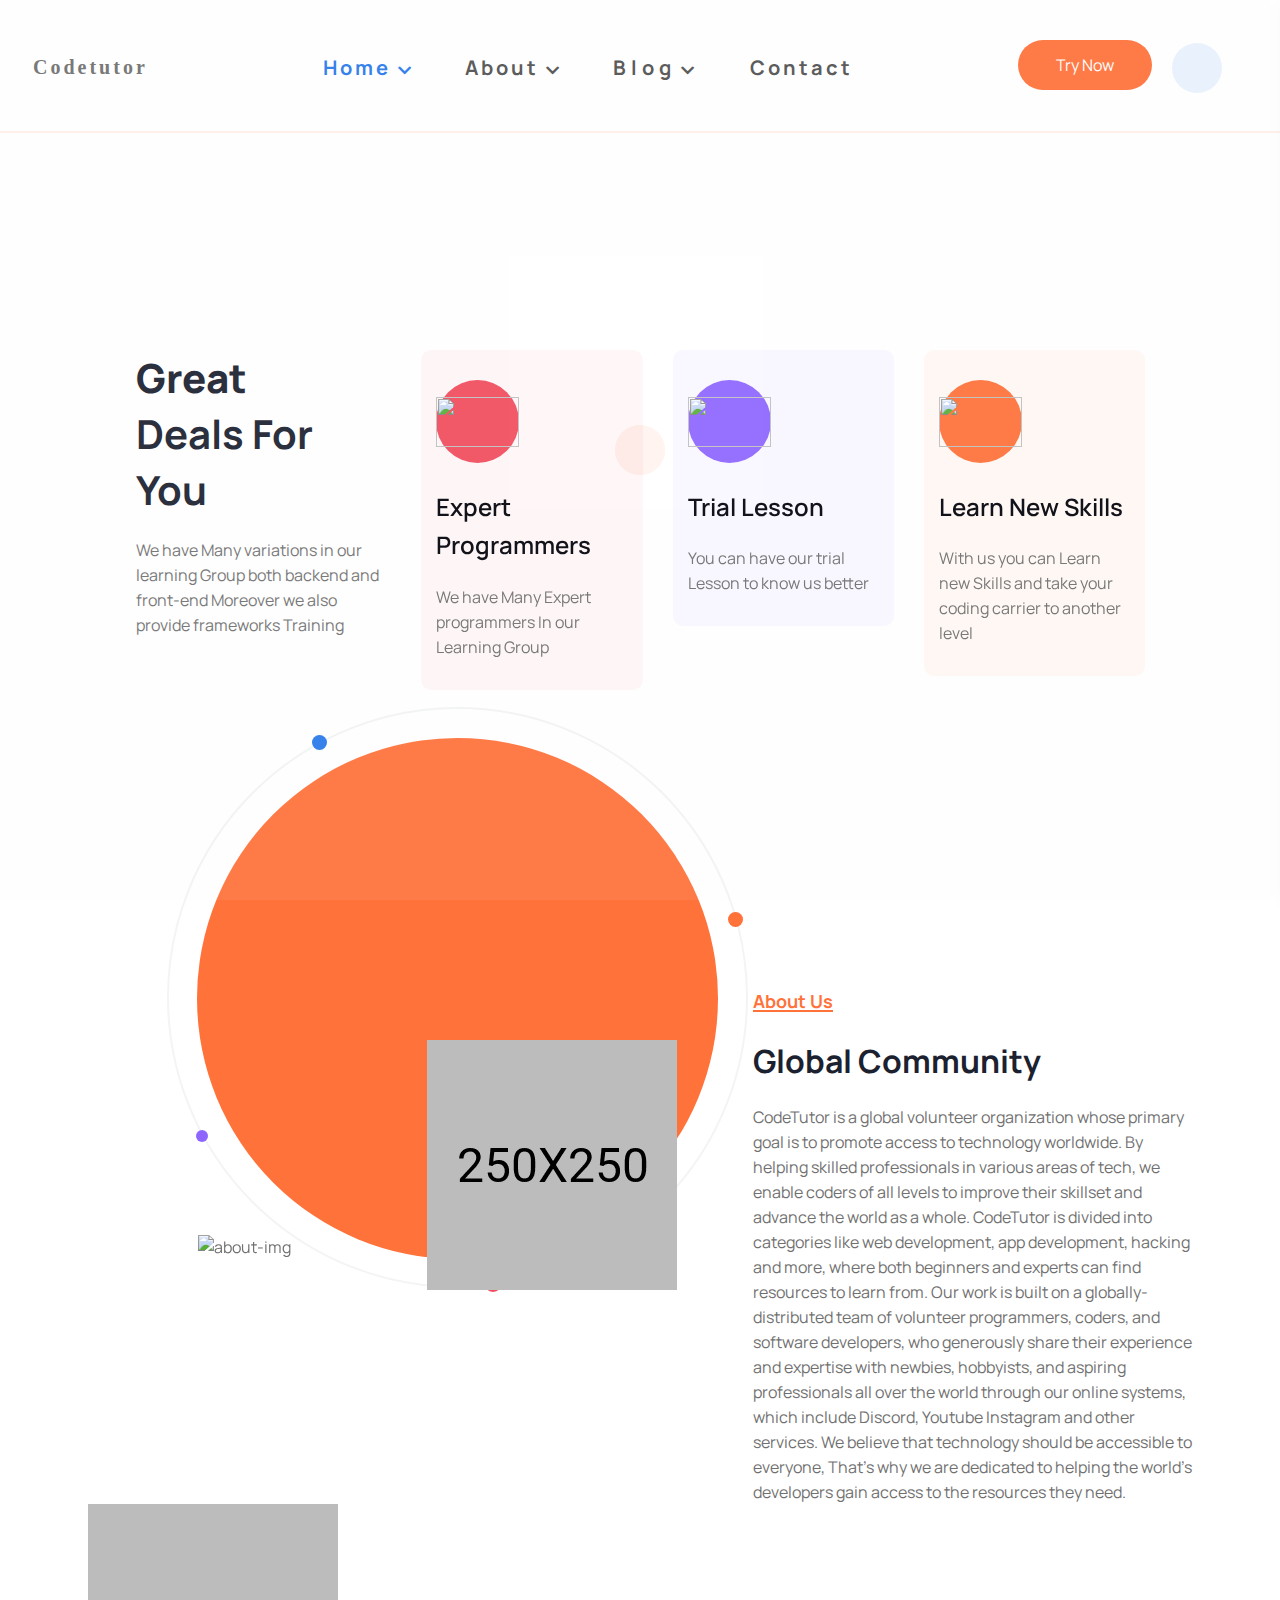
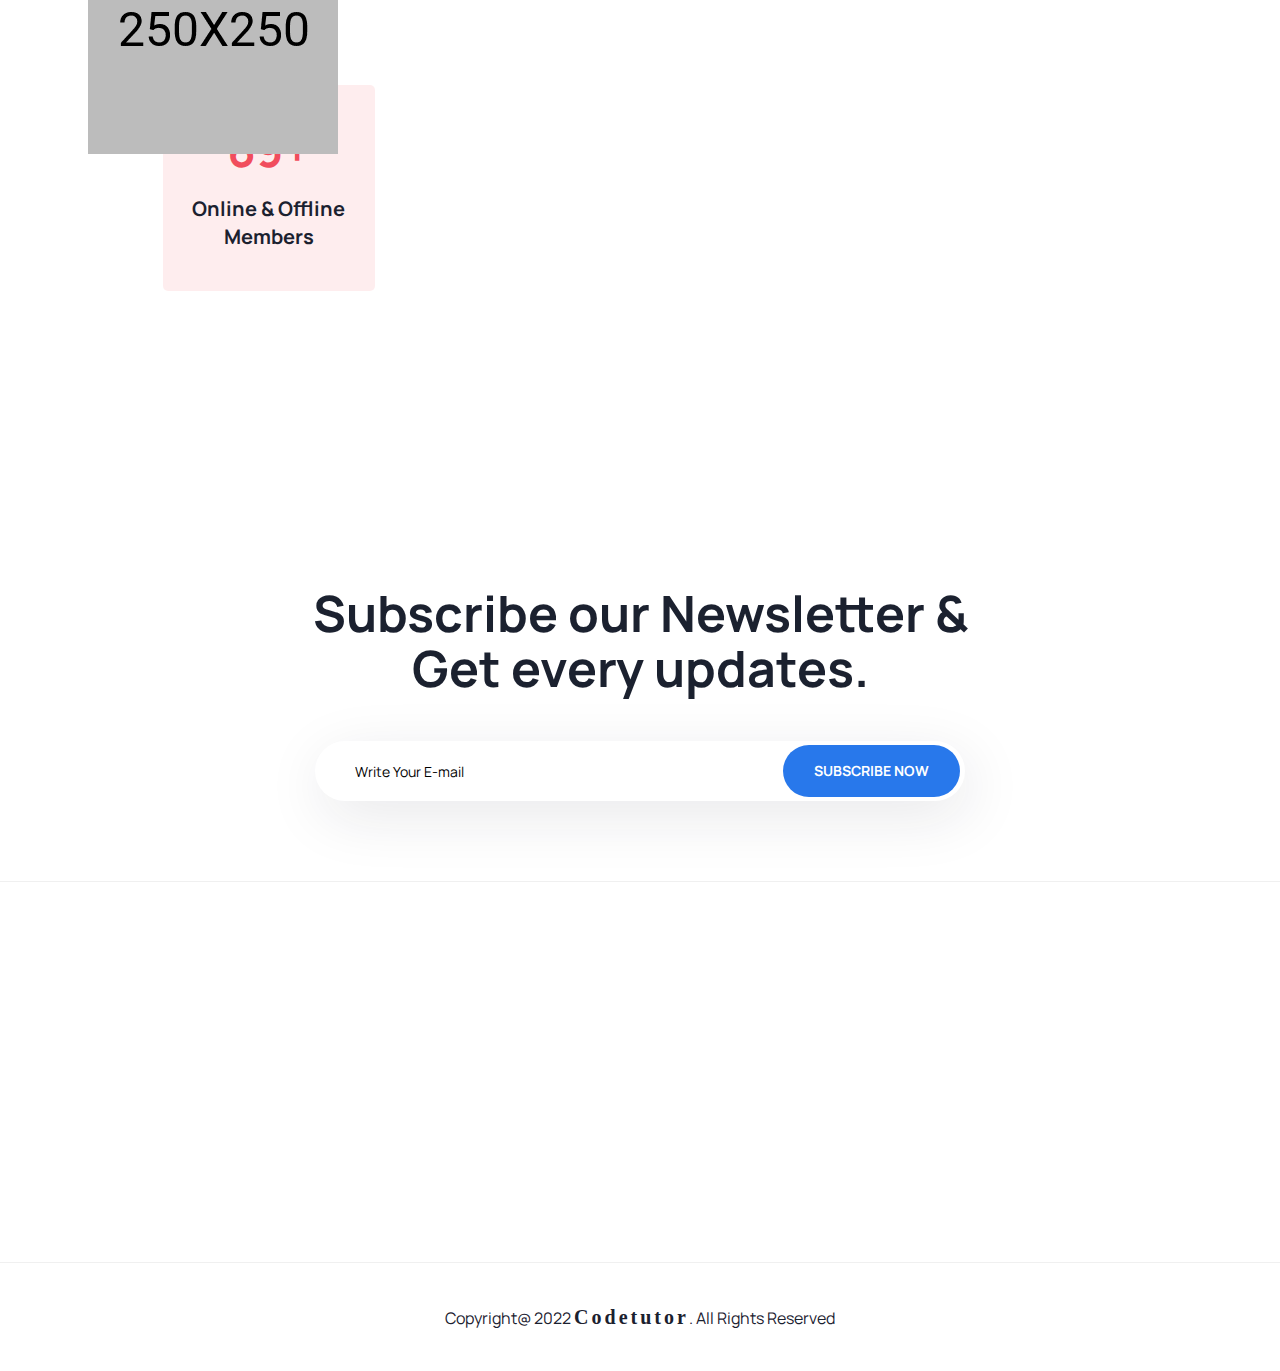
==== about.html @ 212bb5ac "Update about.html" ====
<!DOCTYPE html>
<html class="no-js" lang="en">

<head>
    <meta charset="utf-8">
    <meta http-equiv="x-ua-compatible" content="ie=edge">
    <title>Codetutorvolunteer</title>
    <meta name="keywords" content="online education, e-learning, coaching, education, teaching, learning">
    <meta name="description" content="CodeTutor is a global volunteer organization whose primary goal is to promote access to technology worldwide. 
    By helping skilled professionals in various areas of tech, we enable coders of all levels to improve their skillset and advance the world as a whole. 
    CodeTutor is divided into categories like web development, app development, hacking and more, where both beginners and experts can find resources to learn from. 
    Our work is built on a globally-distributed team of volunteer programmers, coders, and software developers, who generously share their experience and expertise with newbies, 
    hobbyists, and aspiring professionals all over the world through our online systems, which include Discord, Youtube Instagram and other services. 
    We believe that technology should be accessible to everyone, That's why we are dedicated to helping the world's developers gain access to the resources they need.">
    <meta name="viewport" content="width=device-width, initial-scale=1">

    <link rel="manifest" href="site.webmanifest">
    <link rel="shortcut icon" type="image/x-icon" href="favicon.png">
    <!-- Place favicon.ico in the root directory -->

    <!-- CSS here -->
    <link rel="stylesheet" href="css/bootstrap.min.css">
    <link rel="stylesheet" href="css/owl.carousel.min.css">
    <link rel="stylesheet" href="css/animate.css">
    <link rel="stylesheet" href="css/magnific-popup.css">
    <link rel="stylesheet" href="css/all.min.css">
    <link rel="stylesheet" href="css/flaticon.css">
    <link rel="stylesheet" href="css/font.css">
    <link rel="stylesheet" href="css/metisMenu.css">
    <link rel="stylesheet" href="css/nice-select.css">
    <link rel="stylesheet" href="css/slick.css">
    <link rel="stylesheet" href="css/spacing.css">
    <link rel="stylesheet" href="css/main.css">
</head>

<body>
    <!--[if lte IE 9]>
            <p class="browserupgrade">You are using an <strong>outdated</strong> browser. Please <a href="https://browsehappy.com/">upgrade your browser</a> to improve your experience and security.</p>
        <![endif]-->

    <!-- Add your site or application content here -->
    <!-- preloader -->
    <div id="preloader">
        <div class="preloader">
            <span></span>
            <span></span>
        </div>
    </div>
    <!-- preloader end  -->
    <header>  
        <div id="theme-menu-one" class="main-header-area pl-100 pr-100 pt-20 pb-15">
            <div class="container-fluid">
                <div class="row align-items-center">
                    <div class="col-xl-2 col-lg-2 col-5">
                        <div class="logo"><a style="font-size:20px ;font-weight:bold;font-family:Georgia, 'Times New Roman', Times, serif;text-decoration:none;width:70px;letter-spacing:3px" href="index.html">Codetutor</a></div>
                    </div>
                    <div class="col-xl-7 col-lg-8 d-none d-lg-block">
                        <nav class="main-menu navbar navbar-expand-lg justify-content-center">
                            <div class="nav-container">
                                <div class="collapse navbar-collapse" id="navbarSupportedContent">
                                    <ul class="navbar-nav">
                                      <li class="nav-item active">

                                            <a style="font-size: 20px;font-weight:bold;letter-spacing:3px;" class="nav-link" href="index.html" id="navbarDropdown5" role="button"  aria-expanded="false">Home</a></li>

                                           

                                        </li>

                                        <li class="nav-item">

                                            <a style="font-size: 20px;font-weight:bold;letter-spacing:3px;" class="nav-link" href="about.html" id="navbarDropdown5" role="button"  aria-expanded="false">About</a></li>

                                           

                                        </li>

                                            

                                        </li>

                                        <li class="nav-item dropdown">

                                            <a style="font-size: 20px;font-weight:bold;letter-spacing:5px;" class="nav-link dropdown-toggle" href="#" id="navbarDropdown4" role="button" data-bs-toggle="dropdown" aria-expanded="false">

                                                Blog

                                            </a>

                                            <ul class="dropdown-menu" aria-labelledby="navbarDropdown4">

                                                <li><a class="dropdown-item" href="blog.html">Blog Grid</a></li>

                                                <li><a class="dropdown-item" href="blog-details.html">Blog Details</a></li>

                                            </ul>

                                        </li>

                                        <li class="nav-item">

                                            <a style="font-size: 20px;font-weight:bold;letter-spacing:3px;" class="nav-link" href="contact.html" id="navbarDropdown5" role="button"  aria-expanded="false">Contact</a></li>

                                    </ul>

                                </div>

                            </div>

                        </nav>

                    </div>

                    <div class="col-xl-3 col-lg-2 col-7">

                        <div class="right-nav d-flex align-items-center justify-content-end">

                            <div class="right-btn mr-25 mr-xs-15">

                                <ul class="d-flex align-items-center">

                                    <li><a href="contact.html" class="theme_btn free_btn">Try Now</a></li>

                                    <li><a class="sign-in ml-20" href="login.html"><img src="icon/user.svg" alt=""></a></li>

                                </ul>

                            </div>

                            <div class="hamburger-menu d-md-inline-block d-lg-none text-right">

                                <a href="javascript:void(0);">

                                    <i class="far fa-bars"></i>

                                </a>

                            </div>

                        </div>

                    </div>

                </div>

            </div>

        </div> <!-- /.theme-main-menu -->
    </header>

    <!-- slide-bar start -->
    <aside class="slide-bar">
        <div class="close-mobile-menu">
            <a href="javascript:void(0);"><i class="fas fa-times"></i></a>
        </div>

        <!-- offset-sidebar start -->
        <div class="offset-sidebar">
            <div class="offset-widget offset-logo mb-30">
                <a style="font-size:20px ;font-weight:bold;font-family:Georgia, 'Times New Roman', Times, serif;text-decoration:none;width:70px;letter-spacing:3px" href="index.html">
                   Codetutor
                </a>
            </div>
            <div class="offset-widget mb-40">
                <div class="info-widget">
                    <h4 class="offset-title mb-20">About Us</h4>
                    <p class="mb-30">
                        
                    </p>
                    <a class="theme_btn theme_btn_bg" href="contact.html">Contact Us</a>
                </div>
            </div>
            <div class="offset-widget mb-30 pr-10">
                <div class="info-widget info-widget2">
                    <h4 class="offset-title mb-20">Contact Info</h4>
                    <p> <i class="fal fa-address-book"></i> 23/A, Miranda City Likaoli Prikano, Dope</p>
                    <p> <i class="fal fa-phone"></i> +0989 7876 9865 9 </p>
                    <p> <i class="fal fa-envelope-open"></i> info@example.com </p>
                </div>
            </div>
        </div>
        <!-- offset-sidebar end -->

        <!-- side-mobile-menu start -->
         <nav class="side-mobile-menu">
            <ul id="mobile-menu-active">
                <li class="has-dropdown">
                    <a href="index.html">Home</a>
                   
                </li>
                <li><a href="about.html">About</a></li>
                 
                        <li><a href="login.html">login</a></li>
                    </ul>
                </li>
                <li class="has-dropdown"><a href="#">Blogs</a>
                    <ul class="sub-menu">
                        <li><a href="blog.html">Blog Grid</a></li>
                        
                    </ul>
                </li>
                <li><a href="contact.html">Contacts Us</a></li>
            </ul>
        </nav>
        <!-- side-mobile-menu end -->
    </aside>
    <div class="body-overlay"></div>
    <!-- slide-bar end -->
    

    <main>
     <!--page-title-area start-->
      <section class="page-title-area d-flex align-items-end" style="background-image: url(assets/img/page-title-bg/01.jpg);">
        
      </section>
      <!--page-title-area end-->
         <!--great-deal-area start-->
         <section class="great-deal-area pt-150 pb-90 pt-md-100 pb-md-40 pt-xs-100 pb-xs-40">
            <div class="container">
                <div class="row justify-content-lg-center justify-content-start">
                    <div class="col-xl-3 col-lg-8">
                        <div class="deal-box mb-30 text-center text-xl-start">
                            <h2 class="mb-20"><b>Great</b> Deals For You</h2>
                            <p>We have Many variations in our learning Group both backend and front-end Moreover we also provide frameworks Training</p>
                        </div>
                    </div>
                    <div class="col-xl-8">
                        <div class="deal-active owl-carousel mb-30">
                          
                             <div class="single-item">
                                 <div class="single-box s-box2 mb-30">
                                     <div class="single-box__icon mb-25">
                                         <img src="icon/manager.svg" alt="">
                                     </div>
                                     <h4 class="sub-title mb-20">Expert Programmers</h4>
                                     <p>We have Many Expert programmers In our Learning Group</p>
                                 </div>
                             </div>
                             <div class="single-item">
                                 <div class="single-box s-box3 mb-30">
                                     <div class="single-box__icon mb-25">
                                         <img src="icon/notepad.svg" alt="">
                                     </div>
                                     <h4 class="sub-title mb-20"> Trial Lesson</h4>
                                     <p>You can have our trial Lesson to know us better</p>
                                 </div>
                             </div>
                             <div class="single-item">
                                 <div class="single-box mb-30">
                                     <div class="single-box__icon mb-25">
                                         <img src="icon/puzzle.svg" alt="">
                                     </div>
                                     <h4 class="sub-title mb-20">Learn New Skills</h4>
                                     <p>With us you can Learn new Skills and take your coding carrier to another level</p>
                                 </div>
                             </div>
                            
                        </div>
                    </div>
                </div>
            </div>
        </section>
 
 <!-- ................................................................................. -->
 
        <!--great-deal-area end-->
      <!--about-us-area start-->
      <section class="about-us-area pt-150 pb-120 pt-md-100 pb-md-70 pt-xs-100 pb-xs-70">
          <div class="container">
              <div class="row align-items-center mb-120">
                 <div class="col-lg-7">
                     <div class="about__img__box mb-60">
                        <img class="about-main-thumb pl-110" src="slider/01.png" alt="about-img">
                        <img class="about-img about_01" src="about/01.png" alt="about-img">
                        <img class="about-img about_02" src="about/02.png" alt="about-img">
                        <img class="about-img about_03" src="slider/earth-bg.svg" alt="about-img">
                    </div>
                 </div>
                 <div class="col-lg-5">
                     <div class="about-wrapper">
                         <div class="section-title section-title-4 mb-60">
                            <h5 class="bottom-line mb-25">About Us</h5>
                            <h2 class="mb-20">Global Community</h2>
                            <p class="mb-20">CodeTutor is a global volunteer organization whose primary goal is to promote access to technology worldwide. By helping skilled professionals in various areas of tech, we enable coders of all levels to improve their skillset and advance the world as a whole. CodeTutor is divided into categories like web development, app development, hacking and more, where both beginners and experts can find resources to learn from. Our work is built on a globally-distributed team of volunteer programmers, coders, and software developers, who generously share their experience and expertise with newbies, hobbyists, and aspiring professionals all over the world through our online systems, which include Discord, Youtube Instagram and other services. We believe that technology should be accessible to everyone, That's why we are dedicated to helping the world's developers gain access to the resources they need.</p>
                            <p></p>
                        </div>
                     </div>
                 </div>
              </div>
              <div class="row pl-75 pr-75 pr-lg-0 pr-md-0 pr-xs-0 pl-lg-0 pl-md-0 pl-xs-0">
                   <!-- <div class="col-lg-3 col-md-6 col-sm-6">
                       <div class="counters text-center mb-30">
                           <h2><span class="counter">100</span>+</h2>
                           <h5>Specialist Good Teachers</h5>
                       </div>
                   </div> -->
                   <!-- <div class="col-lg-3 col-md-6 col-sm-6">
                       <div class="counters count-1 text-center mb-30">
                           <h2><span class="counter">1000</span>+</h2>
                           <h5>Online Learning Courses</h5>
                       </div>
                   </div> -->
                   <div class="col-lg-3 col-md-6 col-sm-6">
                       <div class="counters count-2 text-center mb-30">
                           <h2><span class="counter">69</span>+</h2>
                           <h5>Online & Offline Members</h5>
                       </div>
                   </div>
                   <!-- <div class="col-lg-3 col-md-6 col-sm-6">
                       <div class="counters count-3 text-center mb-30">
                           <h2><span class="counter">365</span>+</h2>
                           <h5>Special Awards Winning</h5>
                       </div> -->
                   </div>
               </div>
          </div>
      </section>
      <!--about-us-area end-->
      <!--about-section-wrapper start-->
     
       <!--about-section-wrapper start-->
        <!-- subscribe-area start -->
        <section class="subscribe-area border-bot pt-145 pb-50 pt-md-90 pt-xs-90">
            <div class="container">
                <div class="row justify-content-center">
                    <div class="col-xl-8">
                        <div class="subscribe-wrapper text-center mb-30">
                            <h2>Subscribe our Newsletter & Get every updates.</h2>
                           <div class="subscribe-form-box pos-rel">
                                <form class="subscribe-form">
                                    <input type="text" placeholder="Write Your E-mail">
                                </form>
                                <button class="sub_btn">Subscribe Now</button>
                           </div>
                        </div>
                    </div>
                </div>
            </div>
        </section>
        <!-- subscribe-area end -->
    </main>
        <!--footer-area start-->
        <footer class="footer-area pt-70 pb-40">
            <div class="container">
                <div class="row mb-15">
                    <div class="col-xl-3 col-lg-4 col-md-6  wow fadeInUp2 animated" data-wow-delay='.1s'>
                        <div class="footer__widget mb-30">
                            <div class="footer-log mb-20">
                                <a style="font-size:20px ;font-weight:bold;font-family:Georgia, 'Times New Roman', Times, serif;text-decoration:none;width:70px;letter-spacing:3px" href="index.html">Codetutor</a>
                            </div>
                            <p>CodeTutor is a global volunteer organization whose primary goal is to promote access to technology worldwide. By helping skilled professionals in various areas of tech.</p>
                            <div class="social-media footer__social mt-30">
                                <a href="https://www.facebook.com/Codetutorvolunteers-106911818806442"><i class="fab fa-facebook-f"></i></a>
                                <a href="#"><i class="fab fa-twitter"></i></a>
                                <a href="#"><i class="fab fa-linkedin-in"></i></a>
                                <a href="#"><i class="fab fa-google-plus-g"></i></a>
                            </div>
                        </div>
                    </div>
                    <div class="col-xl-3 col-lg-4 col-md-6 wow fadeInUp2 animated" data-wow-delay='.3s'>
                        <div class="footer__widget mb-30 pl-40 pl-md-0 pl-xs-0">
                            <h6 class="widget-title mb-35">Contact us</h6>
                            <ul class="fot-list">
                                <li><a href="#">codetutorvolunteer@gmail.com</a></li>
                                <li><a href="#">+966569236891</a></li>
                                <!-- <li><a href="#">Terms & Conditions</a></li>
                                <li><a href="#">Privacy Policy</a></li> -->
                                <li><a href="contact.html">Contacts</a></li>
                                <!-- <li><a href="#">Our Careers</a></li> -->
                            </ul>
                        </div>
                    </div>
                    <div class="col-xl-3 col-lg-4 col-md-6  wow fadeInUp2 animated" data-wow-delay='.5s'>
                        <div class="footer__widget mb-25 pl-90 pl-md-0 pl-xs-0">
                            <h6 class="widget-title mb-35">Quick Links</h6>
                            <ul class="fot-list">
                                <li><a href="https://www.facebook.com/Codetutorvolunteers-106911818806442">FaceBook Page</a></li>
                                <li><a href="https://www.instagram.com/codetutorvolunteers/">Instagram Page</a></li>
                                <li><a href="https://discord.gg/SfuJ5DU8">Discord</a></li>
                                <!-- <li><a href="#">Linkdin Page</a></li> -->
                            </ul>
                        </div>
                    </div>
                    <div class="col-xl-3 col-lg-6 col-md-6  wow fadeInUp2 animated" data-wow-delay='.7s'>
                        <div class="footer__widget mb-30 pl-150 pl-lg-0 pl-md-0 pl-xs-0">
                            <h6 class="widget-title mb-35">Features</h6>
                            <ul class="fot-list mb-30">
                                <li><a href="index.html">Home page</a> </li>
                                <li><a href="about.html">About us</a></li>
                                <li><a href="blog.html">Latest Blog</a></li>
                                <li><a href="contact.html">Contact</a></li>
                            </ul>
                        </div>
                    </div>
                </div>
            </div>
            <div class="copy-right-area border-bot pt-40">
                <div class="container">
                    <div class="row align-items-center">
                        <div class="col-lg-12">
                            <div class="copyright text-center">
                                <h5>Copyright@ 2022 <a style="font-size:20px ;font-weight:bold;font-family:Georgia, 'Times New Roman', Times, serif;text-decoration:none;width:70px;letter-spacing:3px" href="index.html">Codetutor</a>. All Rights Reserved</h5>
                            </div>
                        </div>
                    </div>
                </div>
            </div>
        </footer>
        <!--footer-area end-->
    

    <!-- JS here -->

    <script src="js/vendor/modernizr-3.5.0.min.js"></script>
    <script src="js/vendor/jquery-2.2.4.min.js"></script>
    <script src="js/popper.min.js"></script>
    <script src="js/bootstrap.min.js"></script>
    <script src="js/owl.carousel.min.js"></script>
    <script src="js/isotope.pkgd.min.js"></script>
    <script src="js/slick.min.js"></script>
    <script src="js/metisMenu.min.js"></script>
    <script src="js/jquery.nice-select.js"></script>
    <script src="js/ajax-form.js"></script>
    <script src="js/wow.min.js"></script>
    <script src="js/jquery.counterup.min.js"></script>
    <script src="js/waypoints.min.js"></script>
    <script src="js/jquery.scrollUp.min.js"></script>
    <script src="js/imagesloaded.pkgd.min.js"></script>
    <script src="js/jquery.magnific-popup.min.js"></script>
    <script src="js/jquery.easypiechart.js"></script>
    <script src="js/plugins.js"></script>
    <script src="js/main.js"></script>
</body>

</html>
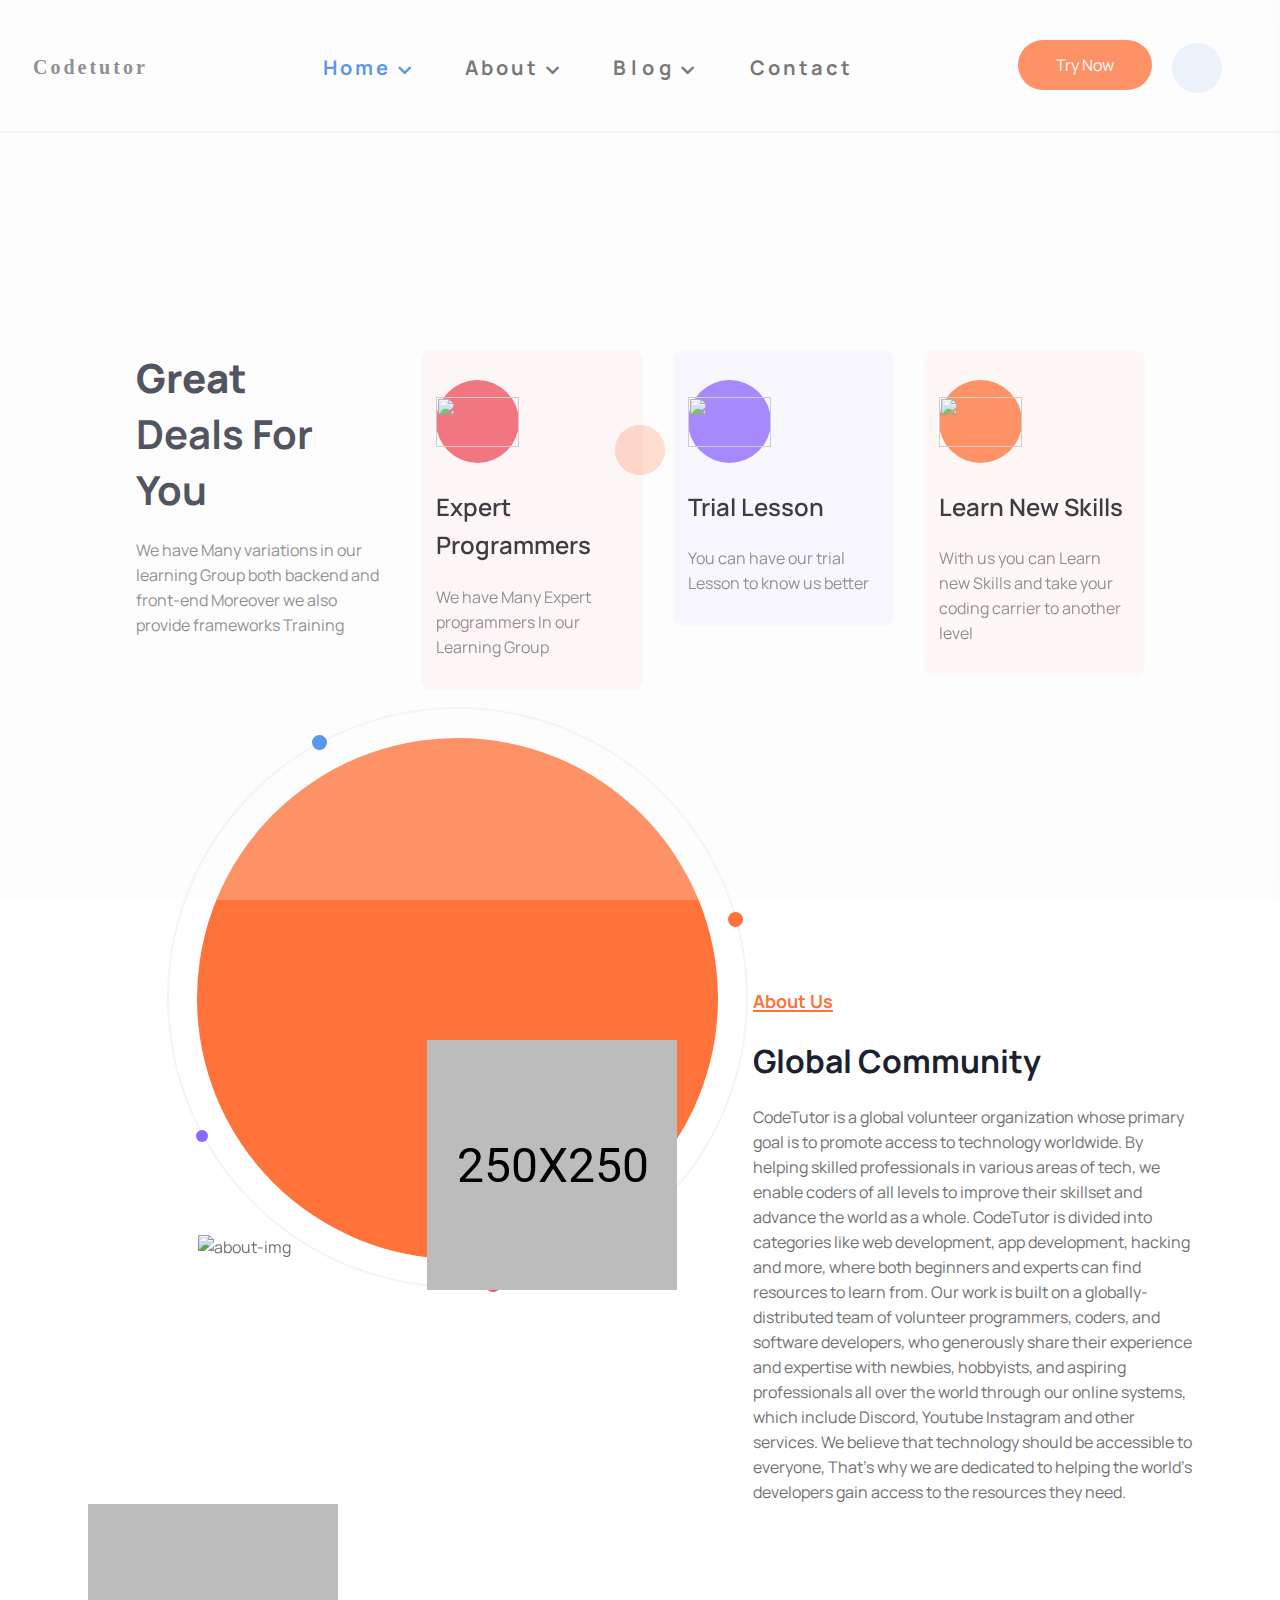
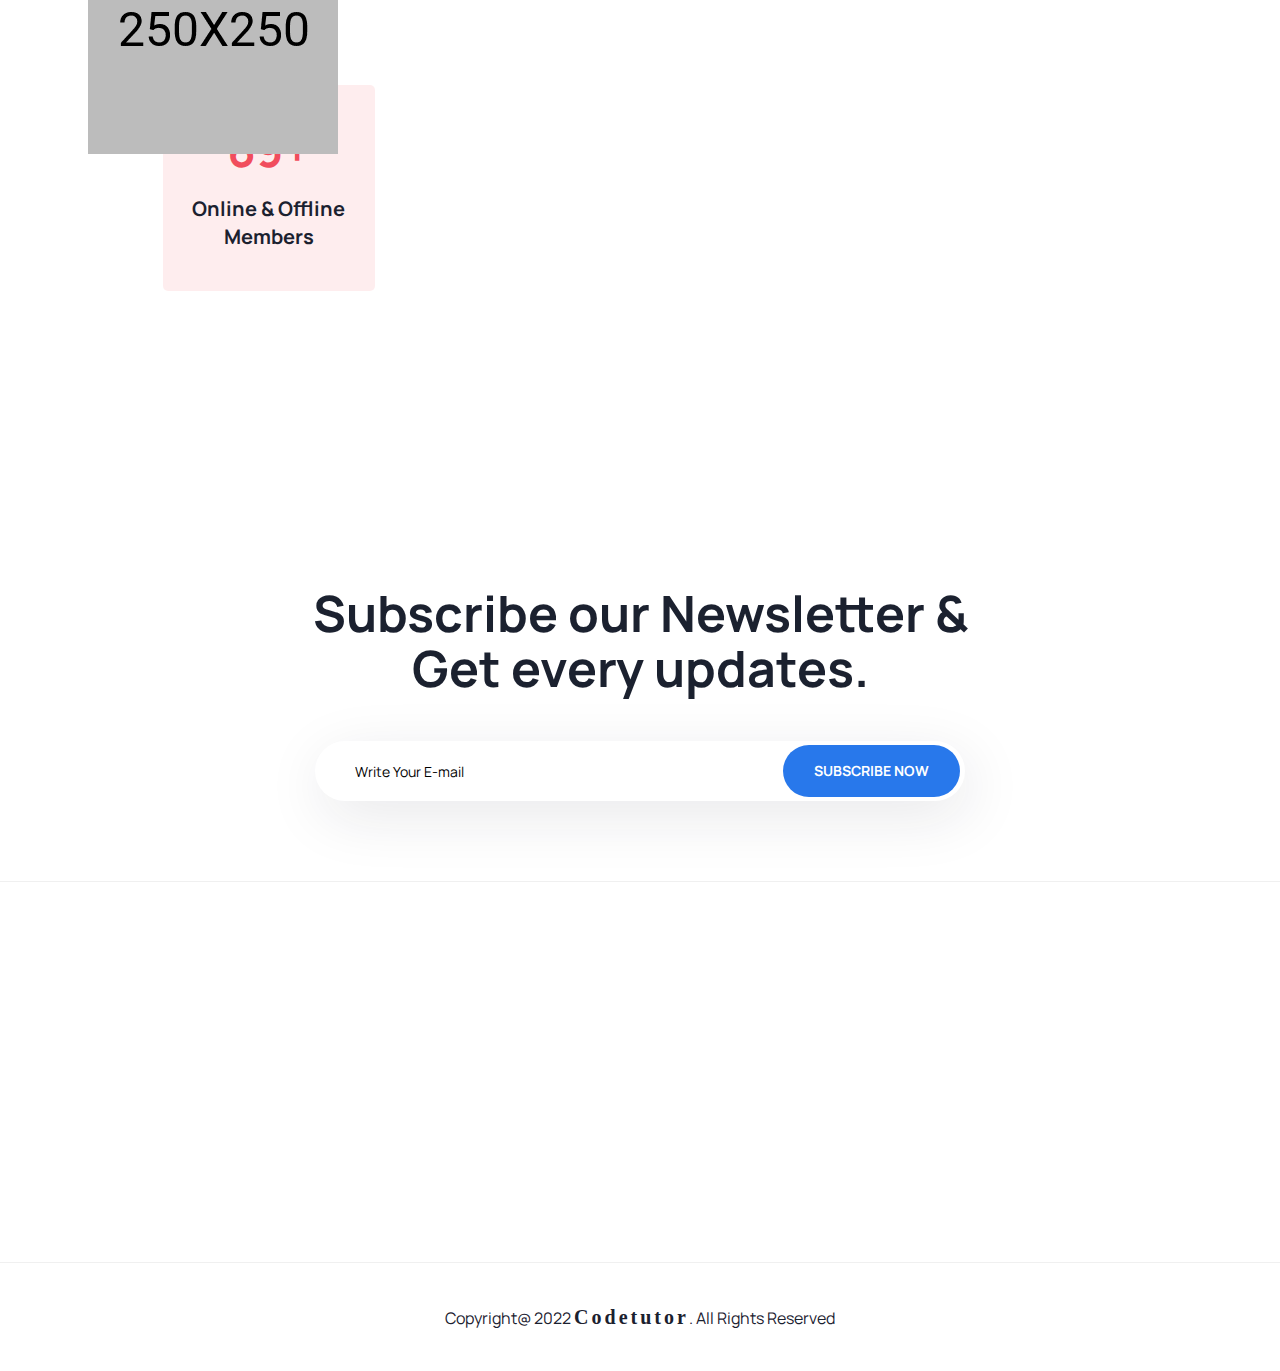
==== commit e9c36340: "Update about.html" ====
--- a/about.html
+++ b/about.html
@@ -148,65 +148,141 @@
         </div> <!-- /.theme-main-menu -->
     </header>
 
+    
+
     <!-- slide-bar start -->
+
     <aside class="slide-bar">
+
         <div class="close-mobile-menu">
+
             <a href="javascript:void(0);"><i class="fas fa-times"></i></a>
+
         </div>
 
         <!-- offset-sidebar start -->
+
         <div class="offset-sidebar">
+
             <div class="offset-widget offset-logo mb-30">
-                <a style="font-size:20px ;font-weight:bold;font-family:Georgia, 'Times New Roman', Times, serif;text-decoration:none;width:70px;letter-spacing:3px" href="index.html">
-                   Codetutor
-                </a>
-            </div>
+
+                <a style="font-size:20px ;font-weight:bold;font-family:Georgia, 'Times New Roman', Times, serif;text-decoration:none;width:70px;letter-spacing:3px" href="index.html">Codetutor</a>
+
+            </div>
+
             <div class="offset-widget mb-40">
+
                 <div class="info-widget">
+
                     <h4 class="offset-title mb-20">About Us</h4>
+
                     <p class="mb-30">
-                        
+
+                       
+
                     </p>
+
                     <a class="theme_btn theme_btn_bg" href="contact.html">Contact Us</a>
-                </div>
-            </div>
+
+                </div>
+
+            </div>
+
             <div class="offset-widget mb-30 pr-10">
+
                 <div class="info-widget info-widget2">
+
                     <h4 class="offset-title mb-20">Contact Info</h4>
+
                     <p> <i class="fal fa-address-book"></i> 23/A, Miranda City Likaoli Prikano, Dope</p>
-                    <p> <i class="fal fa-phone"></i> +0989 7876 9865 9 </p>
-                    <p> <i class="fal fa-envelope-open"></i> info@example.com </p>
-                </div>
-            </div>
+
+                    <p> <i class="fal fa-phone"></i> +966569236891 </p>
+
+                    <p> <i class="fal fa-envelope-open"></i> codetutorvolunteer@gmail.com </p>
+
+                </div>
+
+            </div>
+
         </div>
+
         <!-- offset-sidebar end -->
 
         <!-- side-mobile-menu start -->
-         <nav class="side-mobile-menu">
+
+        <nav class="side-mobile-menu">
+
             <ul id="mobile-menu-active">
+
                 <li class="has-dropdown">
-                    <a href="index.html">Home</a>
-                   
+
+                    <a style="font-family:Georgia, 'Times New Roman', Times, serif;font-size:20px;font-weight:bold" href="index.html">Home</a>
+
+                    <ul class="sub-menu">
+
+                        <!-- <li><a href="index.html">Home Style 1</a></li>
+
+                        <li><a href="index-2.html">Home Style 2</a></li>
+
+                        <li><a href="index-3.html">Home Style 3</a></li>
+
+                    </ul>
+
+                </li> -->
+
+                <li><a style="font-size:20px;font-weight:bold;font-family:Georgia, 'Times New Roman', Times, serif;letter-spacing:3px" href="about.html">About</a></li>
+
+                <li class="has-dropdown">
+
+                    <a href="#">Pages</a>
+
+                    <!-- <ul class="sub-menu">
+
+                        <li><a href="courses.html">Course One</a></li>
+
+                        <li><a href="courses-2.html">Course Two</a></li>
+
+                        <li><a href="course-details.html">Courses Details</a></li>
+
+                        <li><a href="price.html">Price</a></li>
+
+                        <li><a href="instructor.html">Instructor</a></li>
+
+                        <li><a href="instructor-profile.html">Instructor Profile</a></li>
+
+                        <li><a href="faq.html">FAQ</a></li>
+
+                        <li><a href="login.html">login</a></li>
+
+                    </ul> -->
+
                 </li>
-                <li><a href="about.html">About</a></li>
-                 
-                        <li><a href="login.html">login</a></li>
+
+                <li class="has-dropdown"><a href="#">Blogs</a>
+
+                    <ul class="sub-menu">
+
+                        <li><a href="blog.html">Blog Grid</a></li>
+
+                        <li><a href="blog-details.html">Blog Details</a></li>
+
                     </ul>
+
                 </li>
-                <li class="has-dropdown"><a href="#">Blogs</a>
-                    <ul class="sub-menu">
-                        <li><a href="blog.html">Blog Grid</a></li>
-                        
-                    </ul>
-                </li>
+
                 <li><a href="contact.html">Contacts Us</a></li>
+
             </ul>
+
         </nav>
+
         <!-- side-mobile-menu end -->
+
     </aside>
+
     <div class="body-overlay"></div>
+
     <!-- slide-bar end -->
-    
 
     <main>
      <!--page-title-area start-->
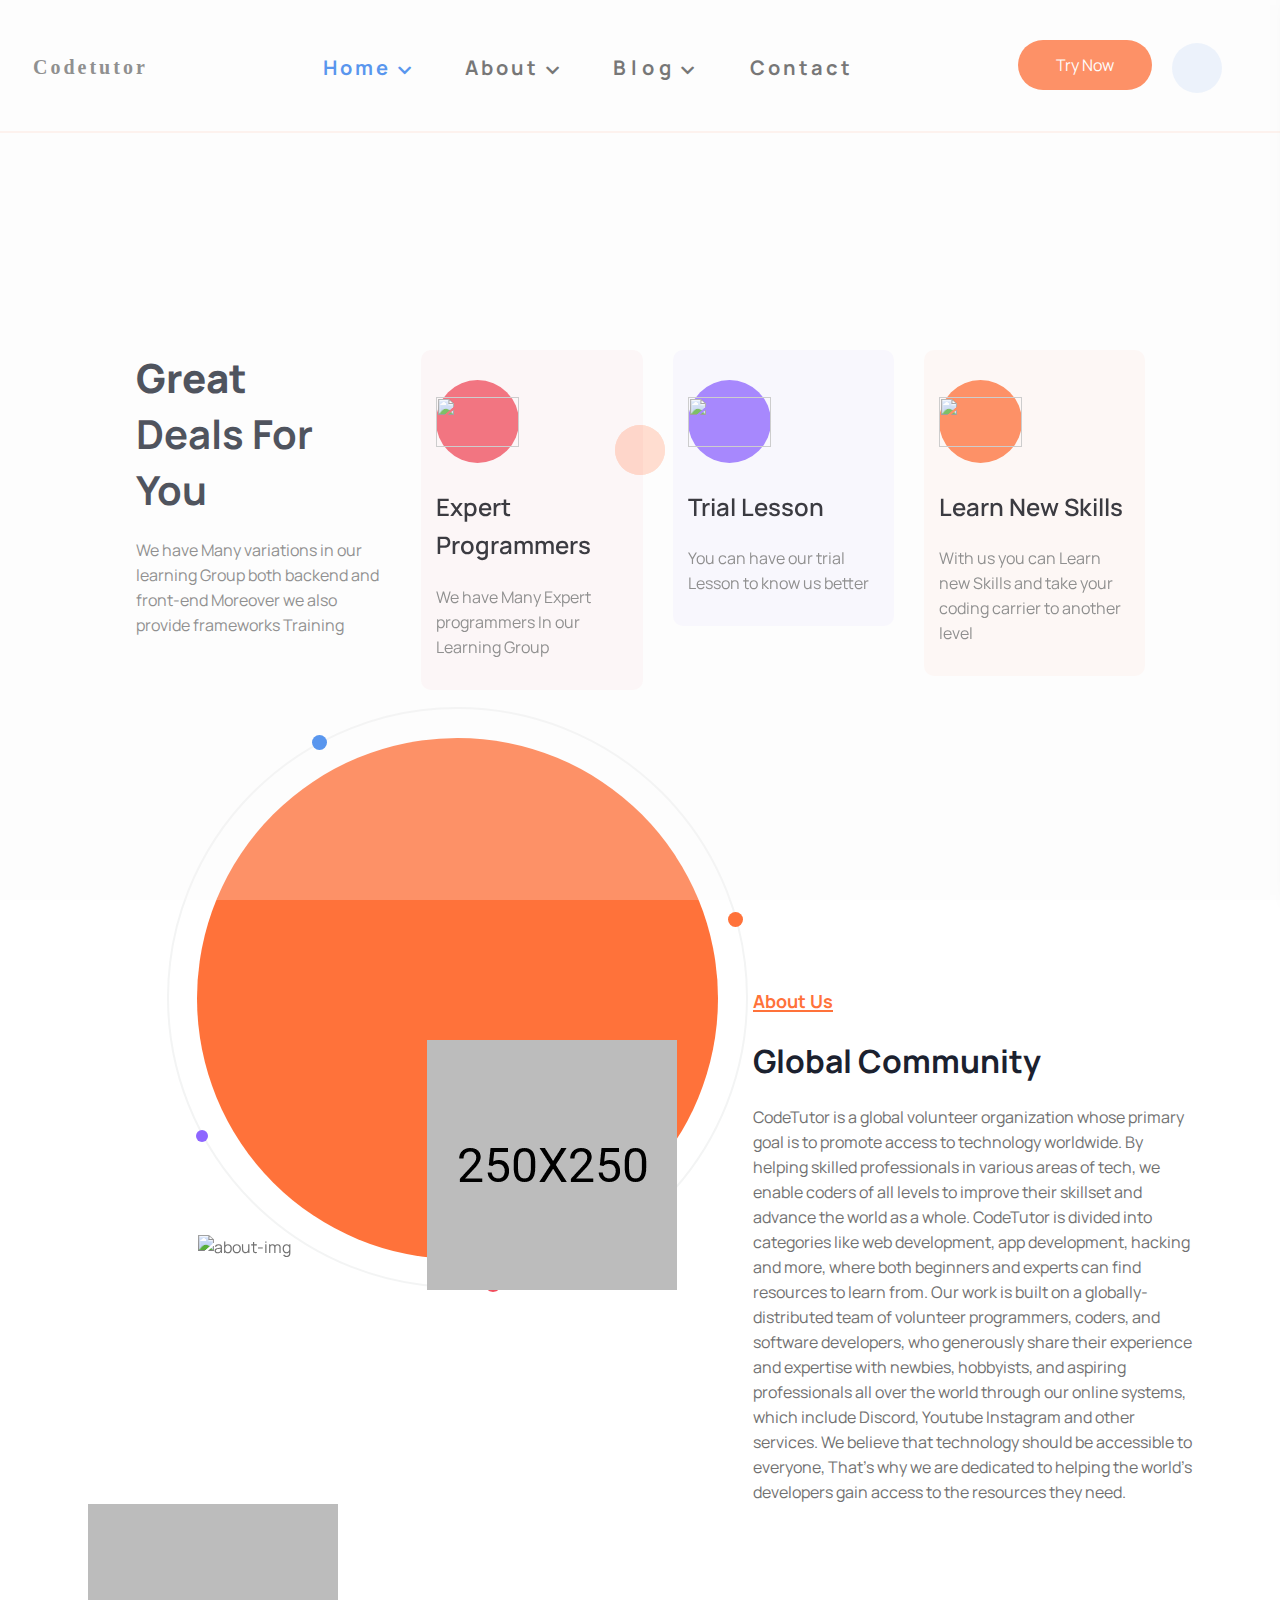
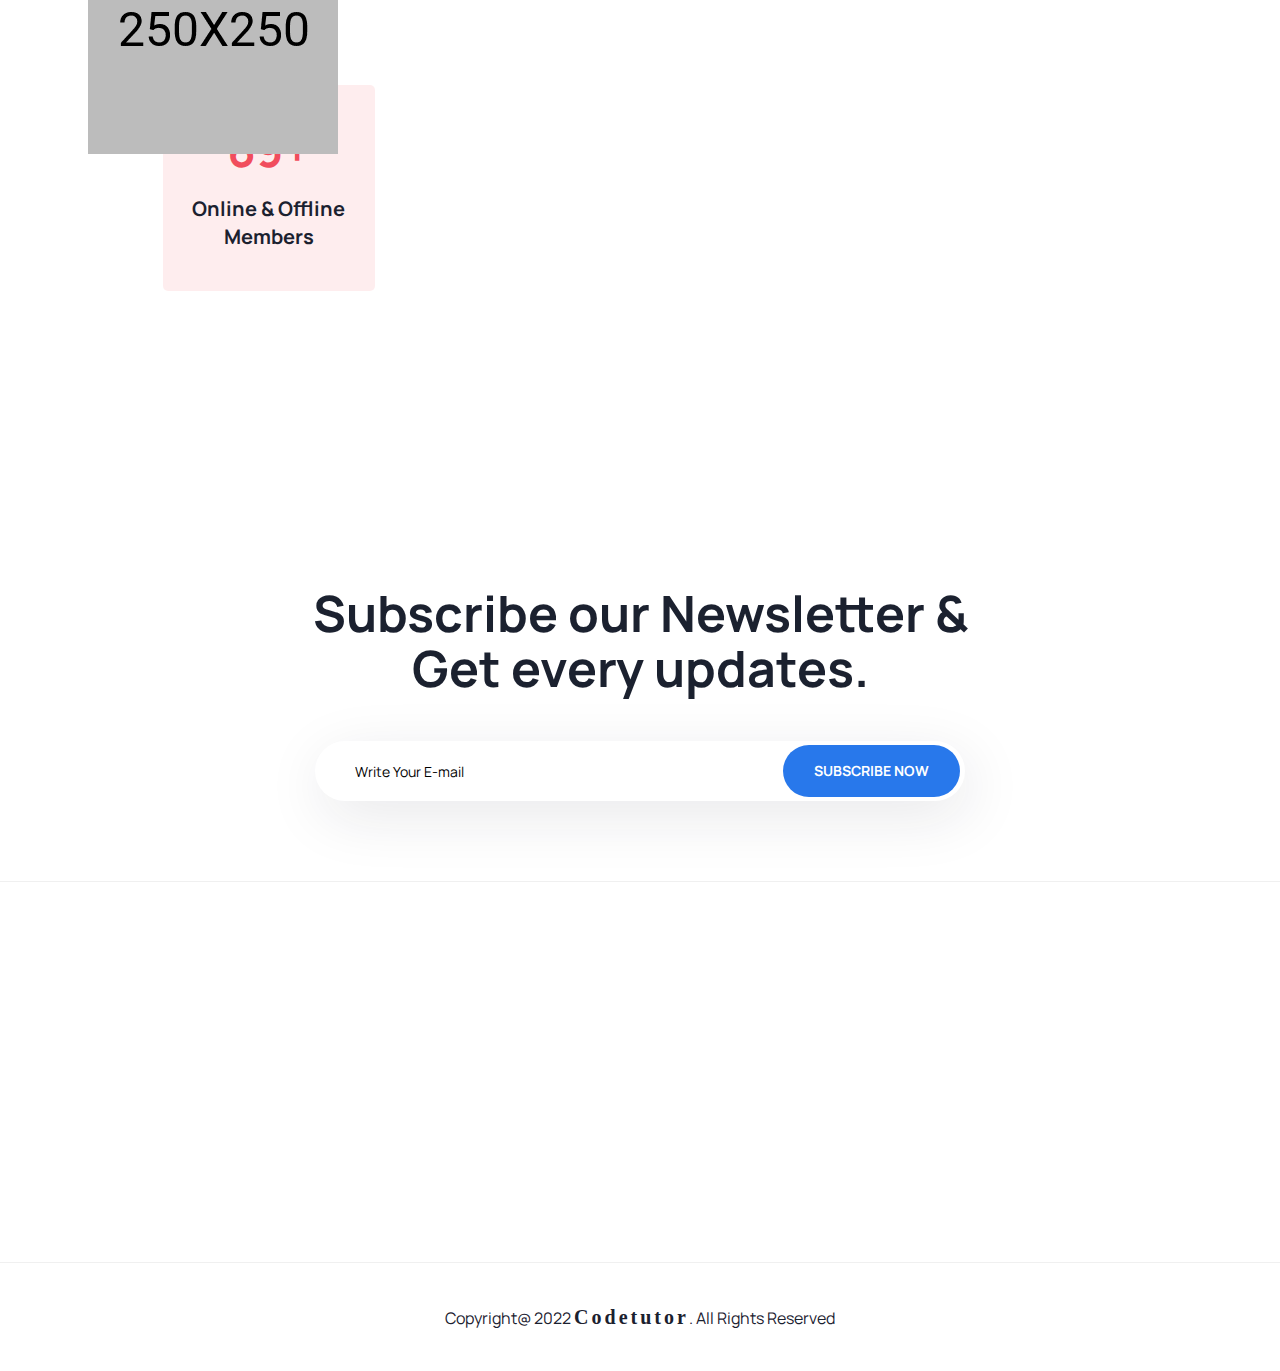
==== commit ca7ac830: "Update about.html" ====
--- a/about.html
+++ b/about.html
@@ -232,10 +232,10 @@
 
                 <li><a style="font-size:20px;font-weight:bold;font-family:Georgia, 'Times New Roman', Times, serif;letter-spacing:3px" href="about.html">About</a></li>
 
-                <li class="has-dropdown">
+<!--                 <li class="has-dropdown">
 
                     <a href="#">Pages</a>
-
+ -->
                     <!-- <ul class="sub-menu">
 
                         <li><a href="courses.html">Course One</a></li>
@@ -256,7 +256,7 @@
 
                     </ul> -->
 
-                </li>
+<!--                 </li> -->
 
                 <li class="has-dropdown"><a href="#">Blogs</a>
 
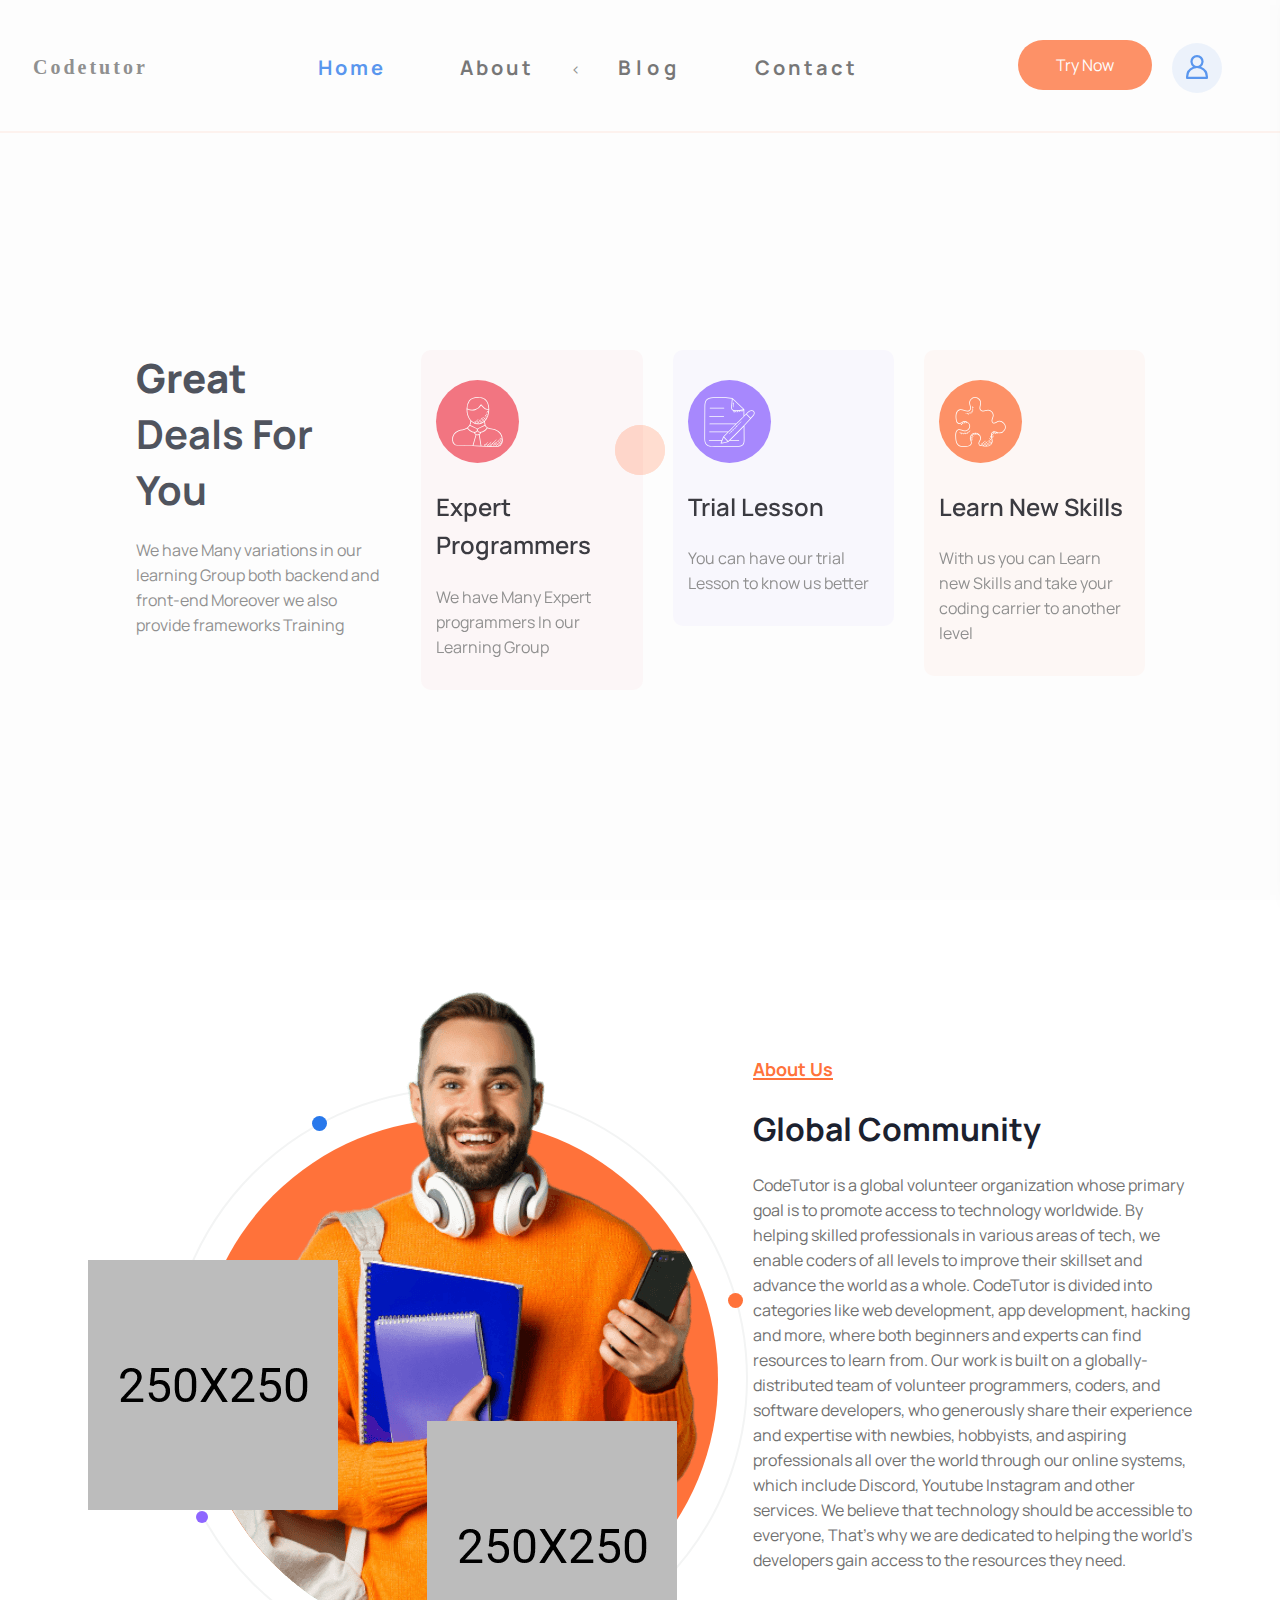
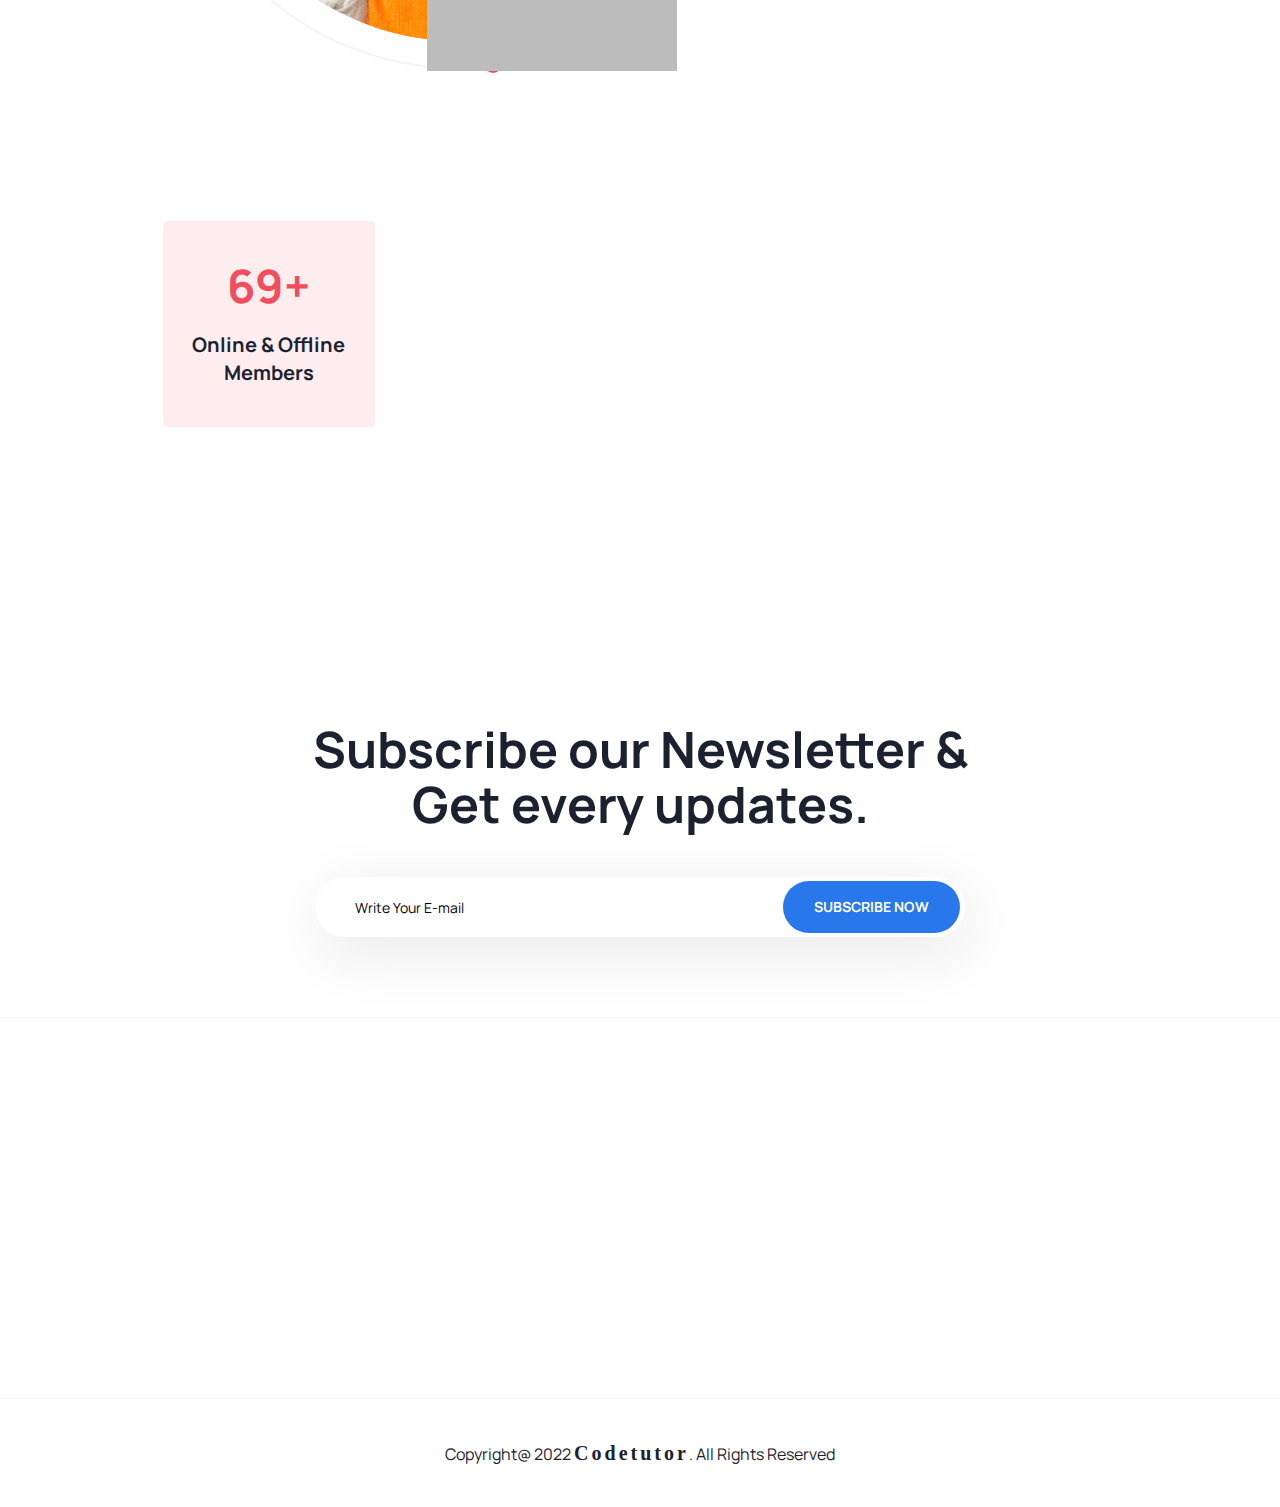
==== commit c17df15a: "Update about.html" ====
--- a/about.html
+++ b/about.html
@@ -81,19 +81,18 @@
 
                                         <li class="nav-item dropdown">
 
-                                            <a style="font-size: 20px;font-weight:bold;letter-spacing:5px;" class="nav-link dropdown-toggle" href="#" id="navbarDropdown4" role="button" data-bs-toggle="dropdown" aria-expanded="false">
+                                            <<a style="font-size: 20px;font-weight:bold;letter-spacing:5px;" class="nav-link dropdown-toggle" href="blog.html" id="navbarDropdown4" role="button" data-bs-toggle="dropdown" aria-expanded="false">
 
                                                 Blog
 
                                             </a>
-
-                                            <ul class="dropdown-menu" aria-labelledby="navbarDropdown4">
+<!--                                             <ul class="dropdown-menu" aria-labelledby="navbarDropdown4">
 
                                                 <li><a class="dropdown-item" href="blog.html">Blog Grid</a></li>
 
                                                 <li><a class="dropdown-item" href="blog-details.html">Blog Details</a></li>
 
-                                            </ul>
+                                            </ul> -->
 
                                         </li>
 
--- a/css/main.css
+++ b/css/main.css
@@ -912,7 +912,7 @@
   display: none;
 }
 
-.navbar-nav .nav-item .nav-link::before {
+/* .navbar-nav .nav-item .nav-link::before {
   content: '\f078';
   position: absolute;
   font-family: "Font Awesome 5 pro";
@@ -921,7 +921,7 @@
   top: 44%;
   z-index: 1;
 }
-
+ */
 .navbar-nav .nav-item .nav-link:hover {
   color: #2878EB;
 }
@@ -8667,4 +8667,4 @@
   bottom: 65px;
   z-index: -1;
 }
-/*# sourceMappingURL=main.css.map */+/*# sourceMappingURL=main.css.map */
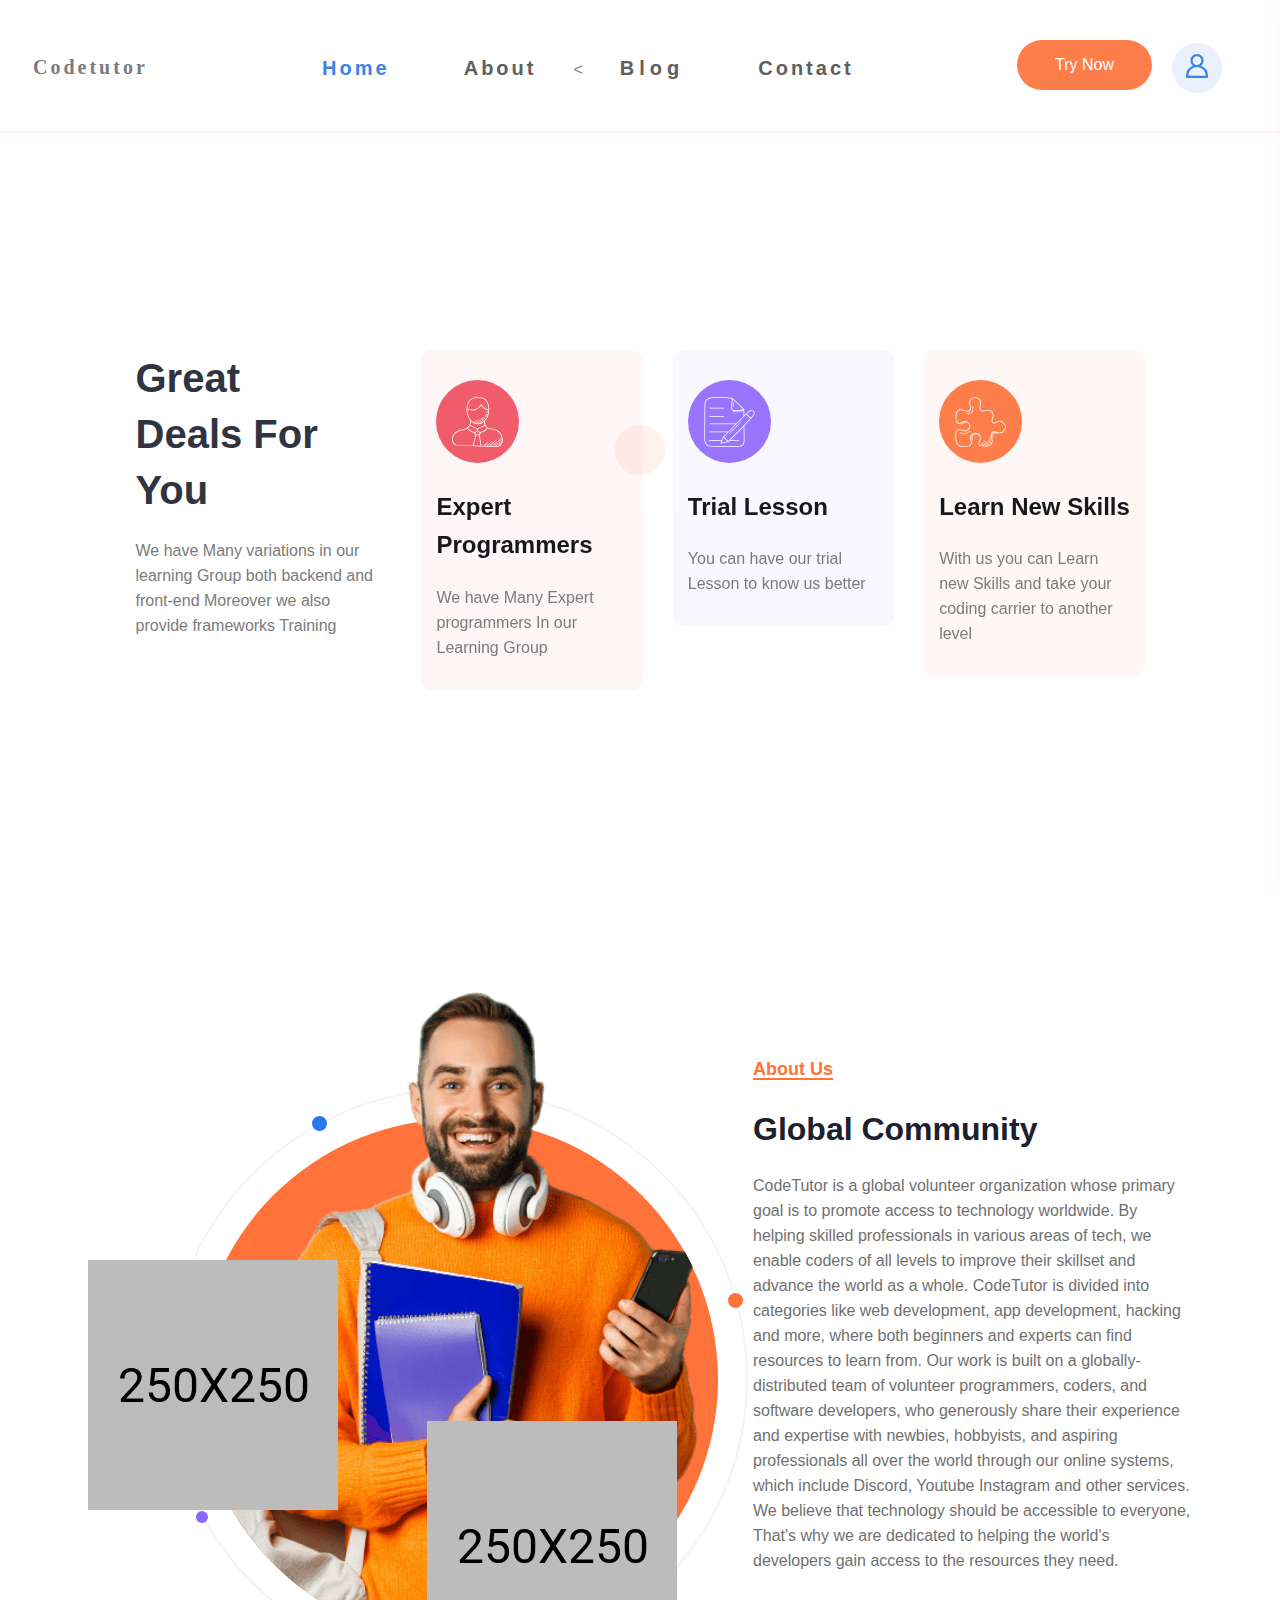
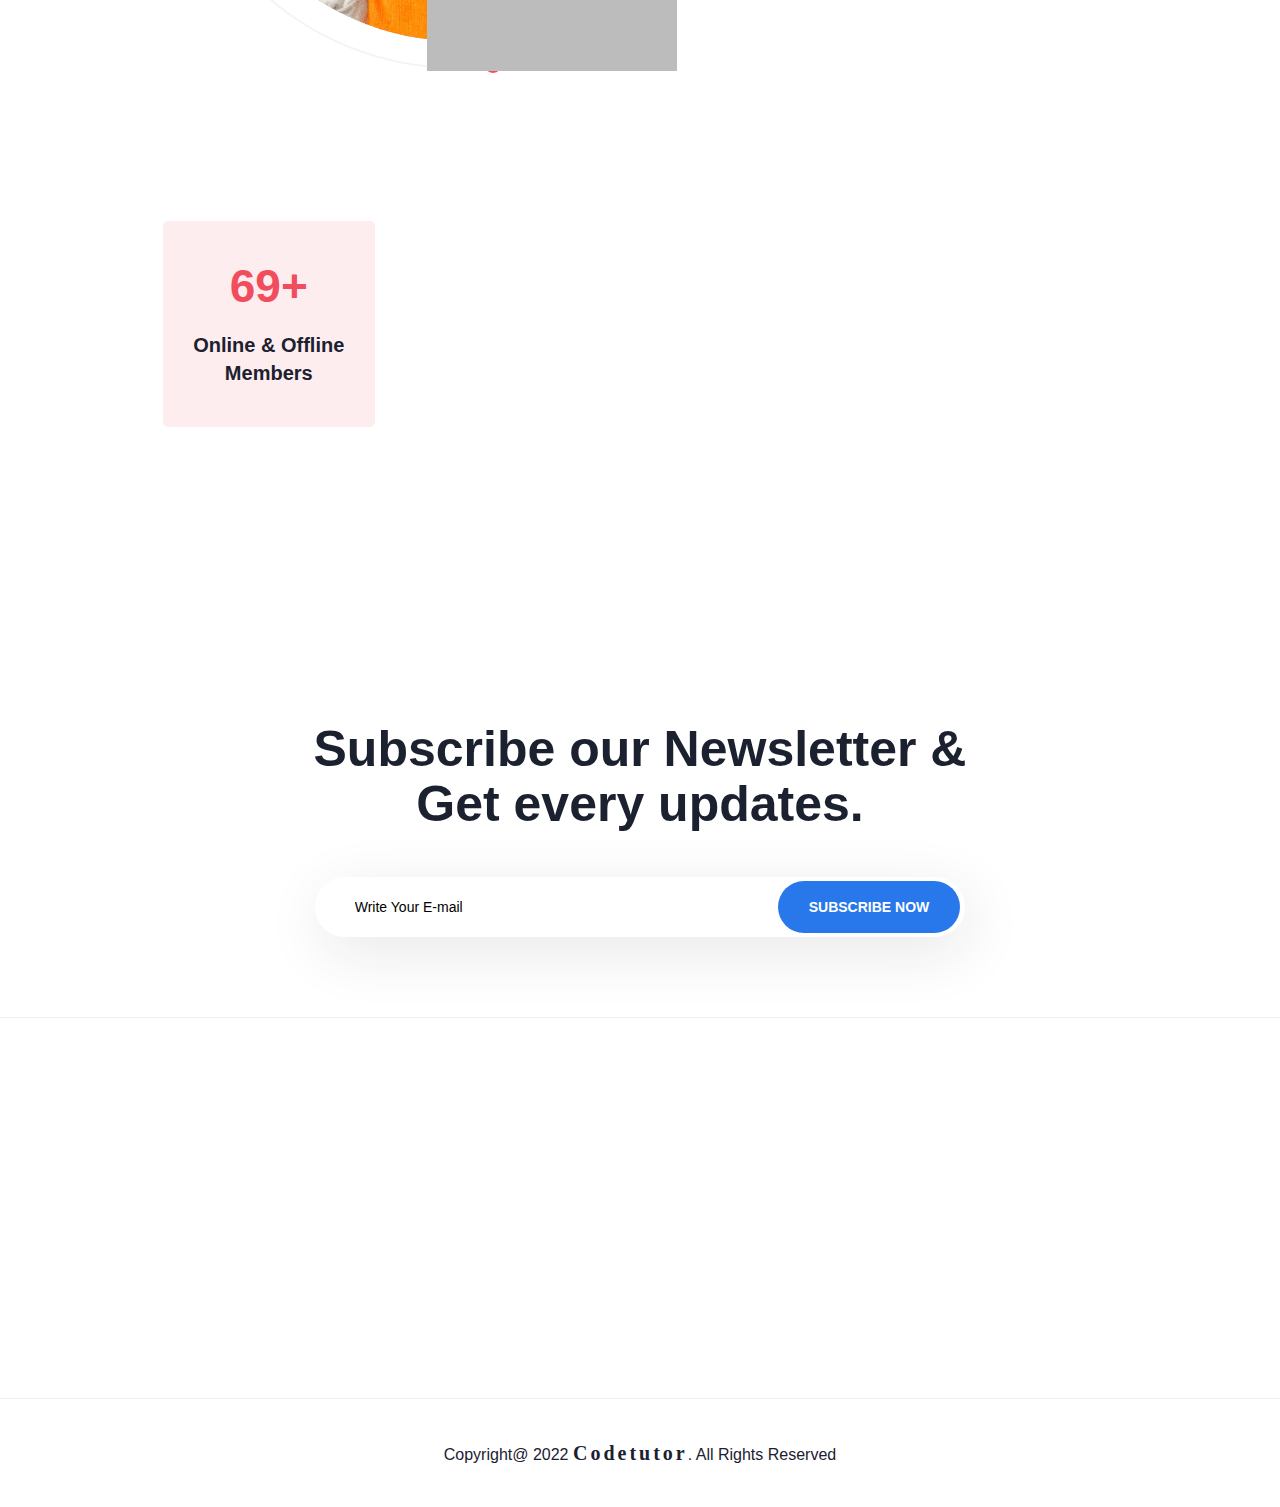
==== commit 03acaf18: "Update about.html" ====
--- a/about.html
+++ b/about.html
@@ -263,7 +263,7 @@
 
                         <li><a href="blog.html">Blog Grid</a></li>
 
-                        <li><a href="blog-details.html">Blog Details</a></li>
+                        <li><a href="blog-details.html">Support ourselves</a></li>
 
                     </ul>
 
--- a/css/main.css
+++ b/css/main.css
@@ -40,6 +40,15 @@
 /*----------------------------------------*/
 /*  01. Theme default CSS
 /*----------------------------------------*/
+@media (max-width: 100px) {
+
+        slide-shape img-six {
+
+          display: none;
+
+        }
+
+      }
 @import url("https://fonts.googleapis.com/css2?family=Manrope:wght@300;400;500;600;700;800&display=swap");
 /* 1. Theme default css */
 body {
@@ -2933,6 +2942,8 @@
 .slider__img__box .slide-shape {
   position: absolute;
   z-index: 1;
+
+	
 }
 
 .slider__img__box .slide-shape.img-two {
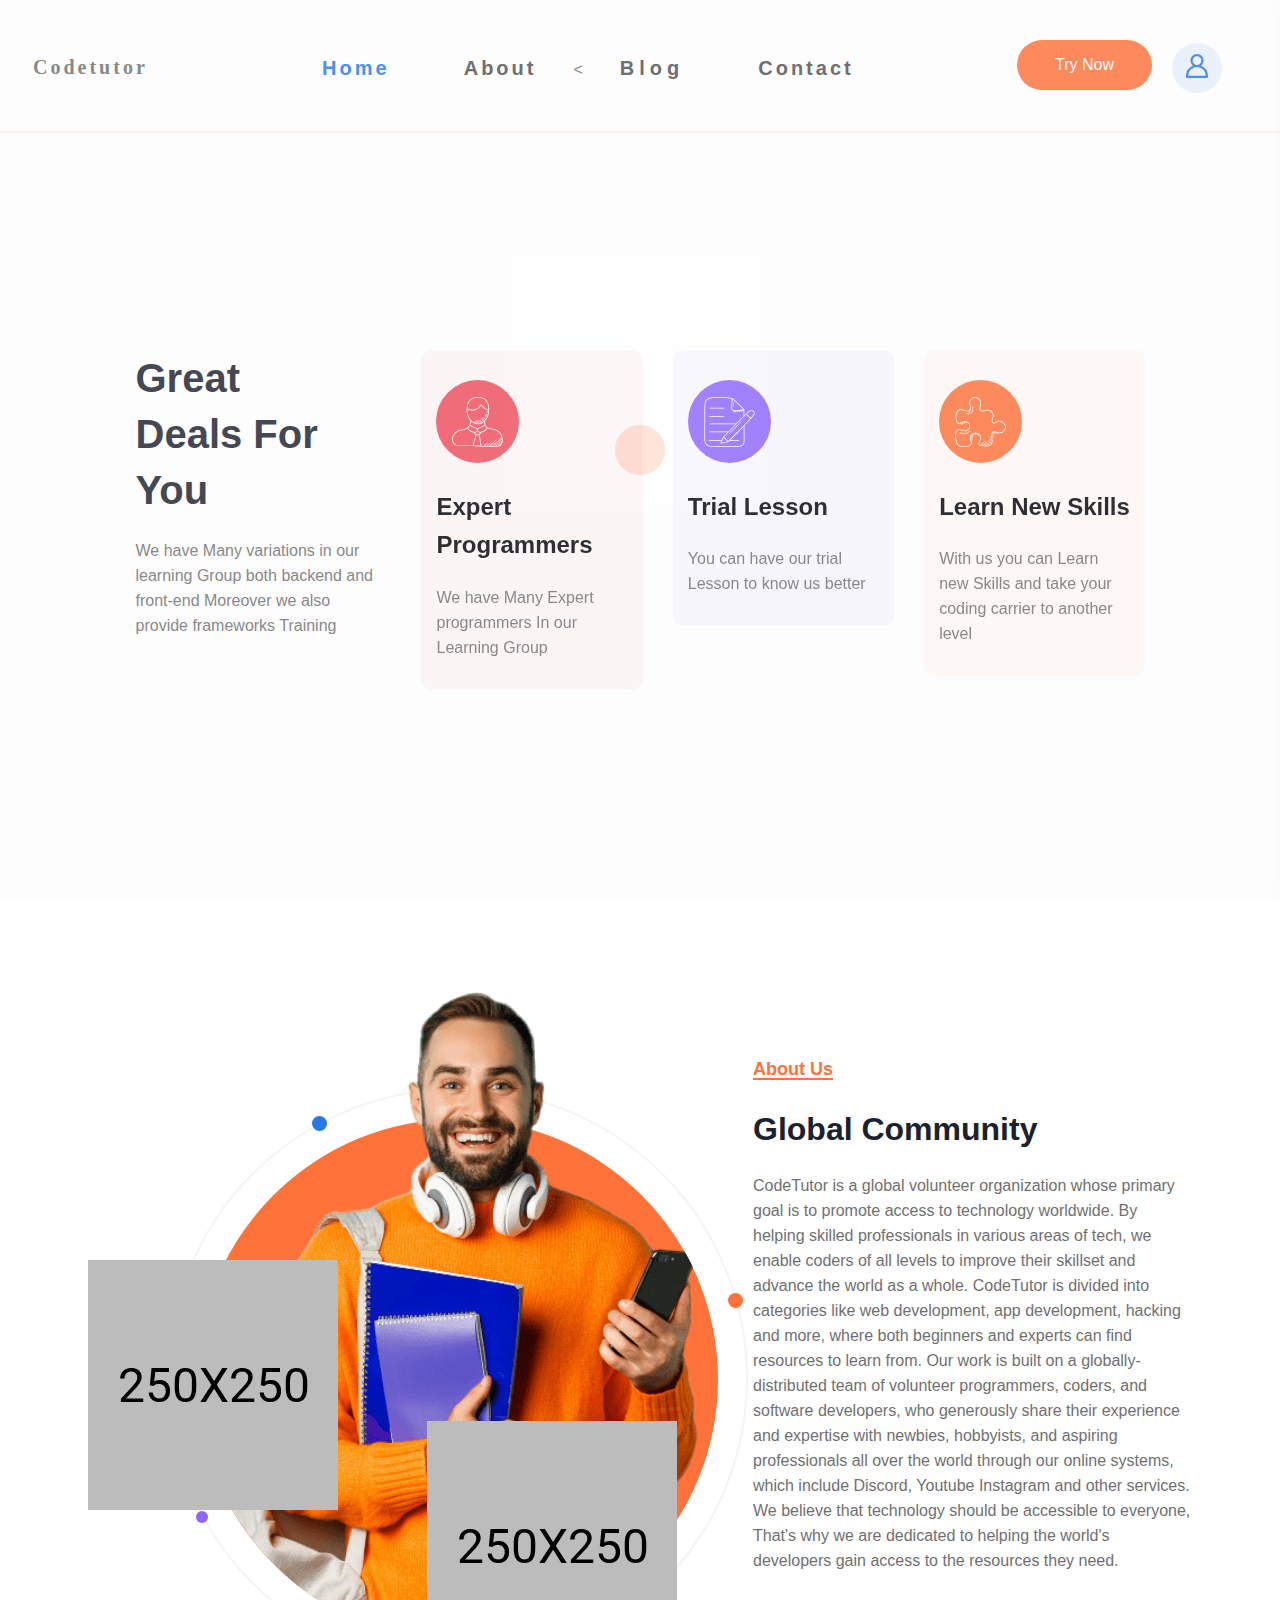
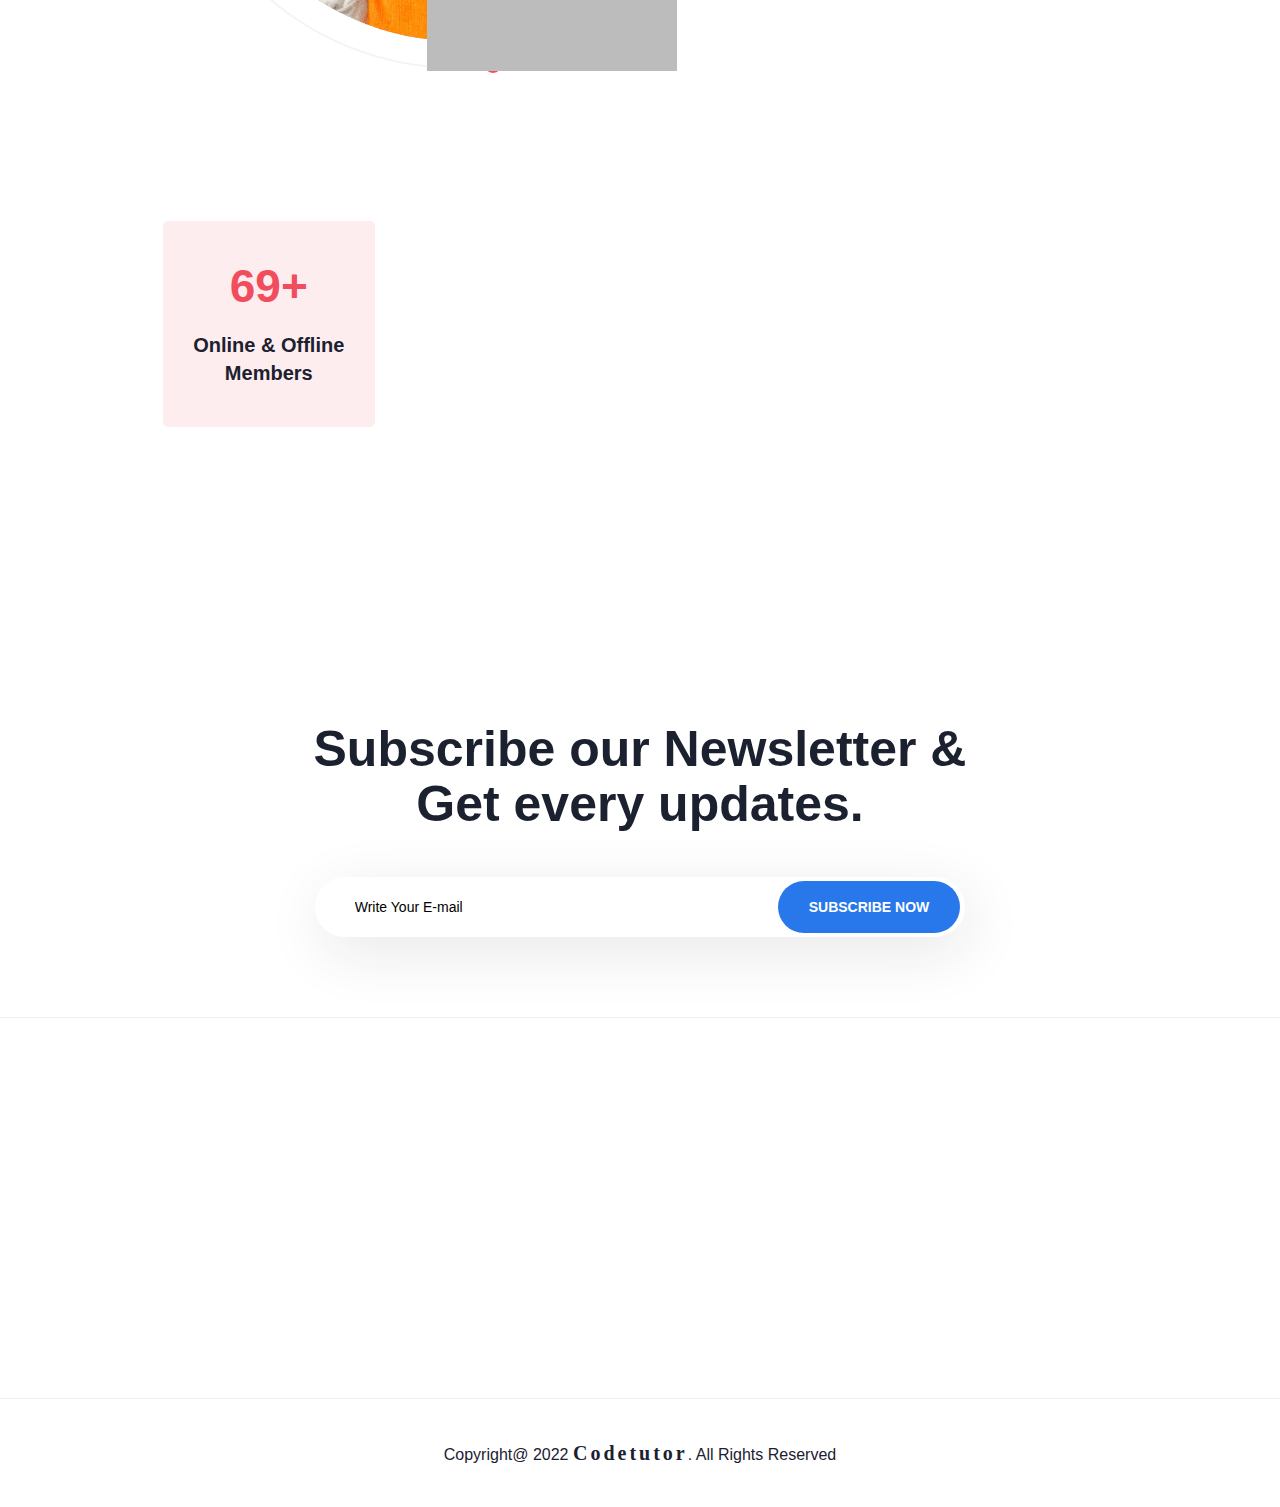
==== commit e3788679: "Update about.html" ====
--- a/about.html
+++ b/about.html
@@ -263,7 +263,7 @@
 
                         <li><a href="blog.html">Blog Grid</a></li>
 
-                        <li><a href="blog-details.html">Support ourselves</a></li>
+                         <li><a href="Support.html">SupperOurselves</a></li>
 
                     </ul>
 
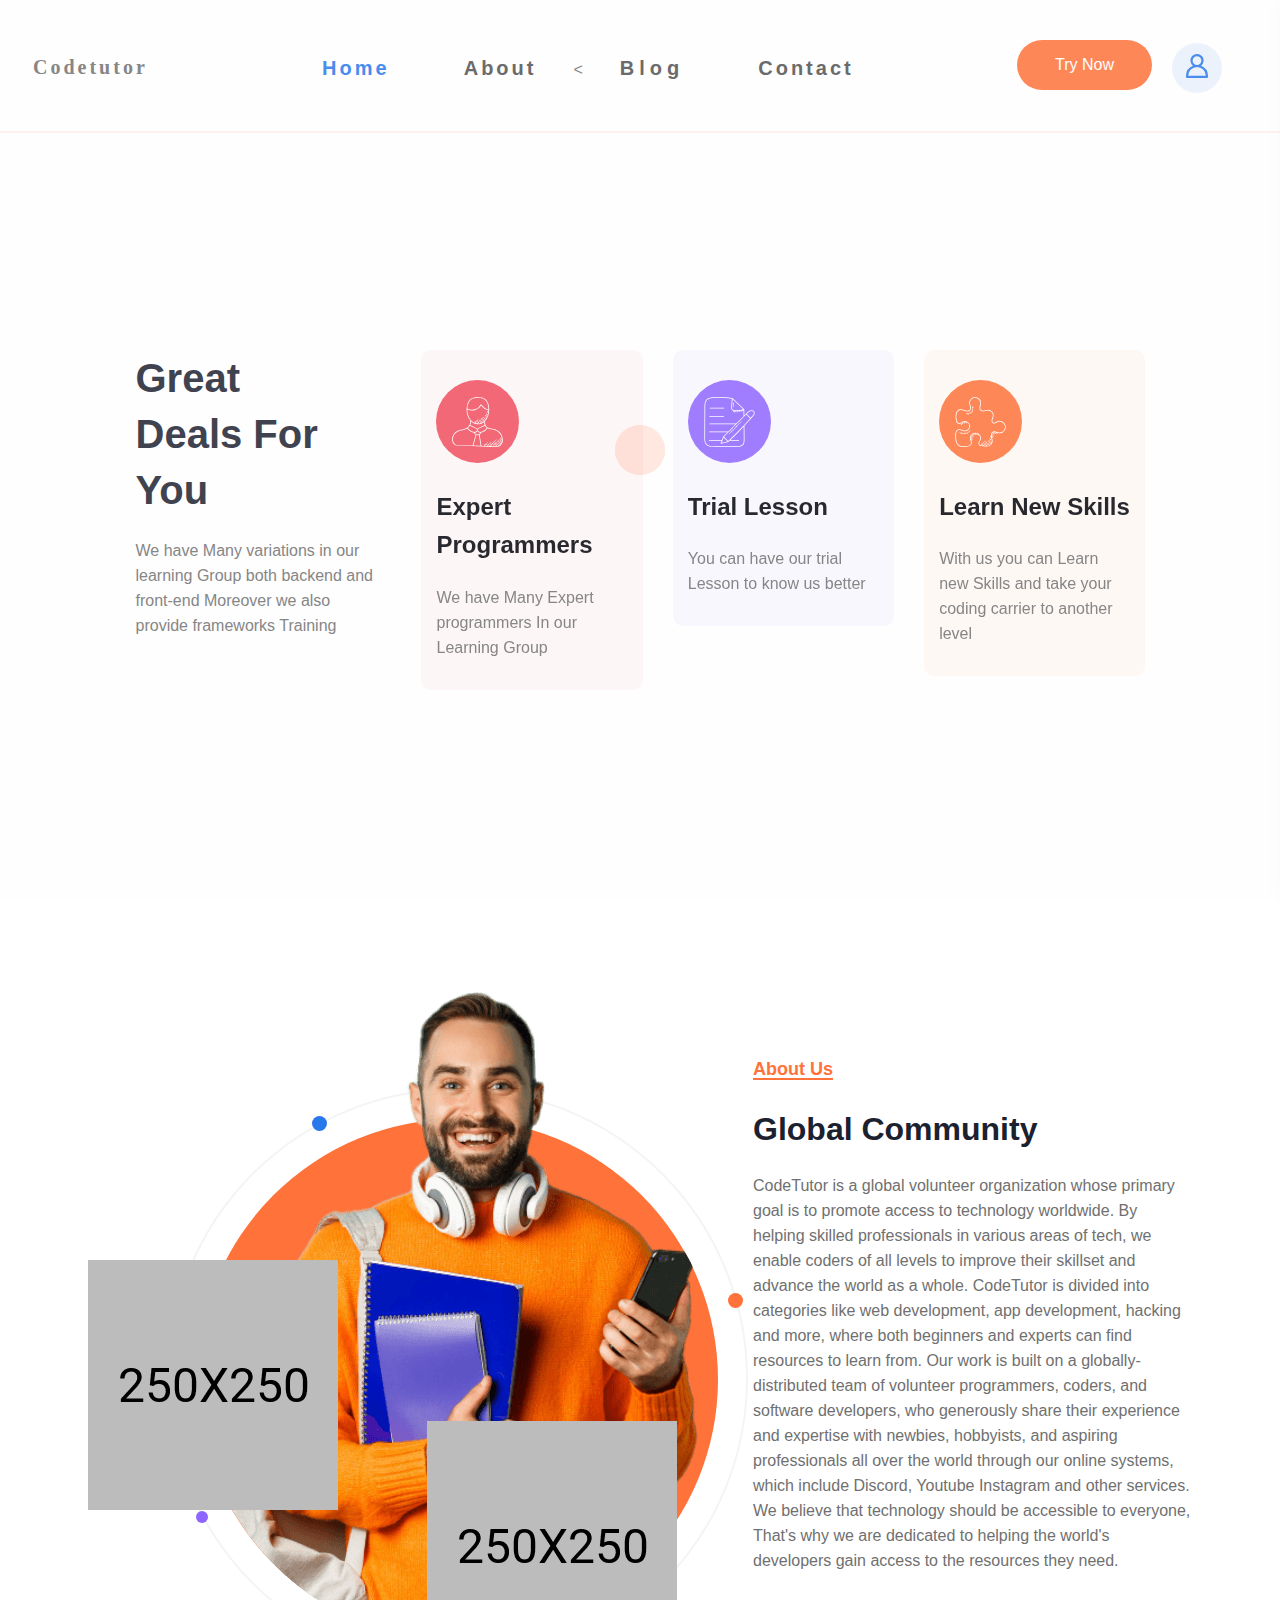
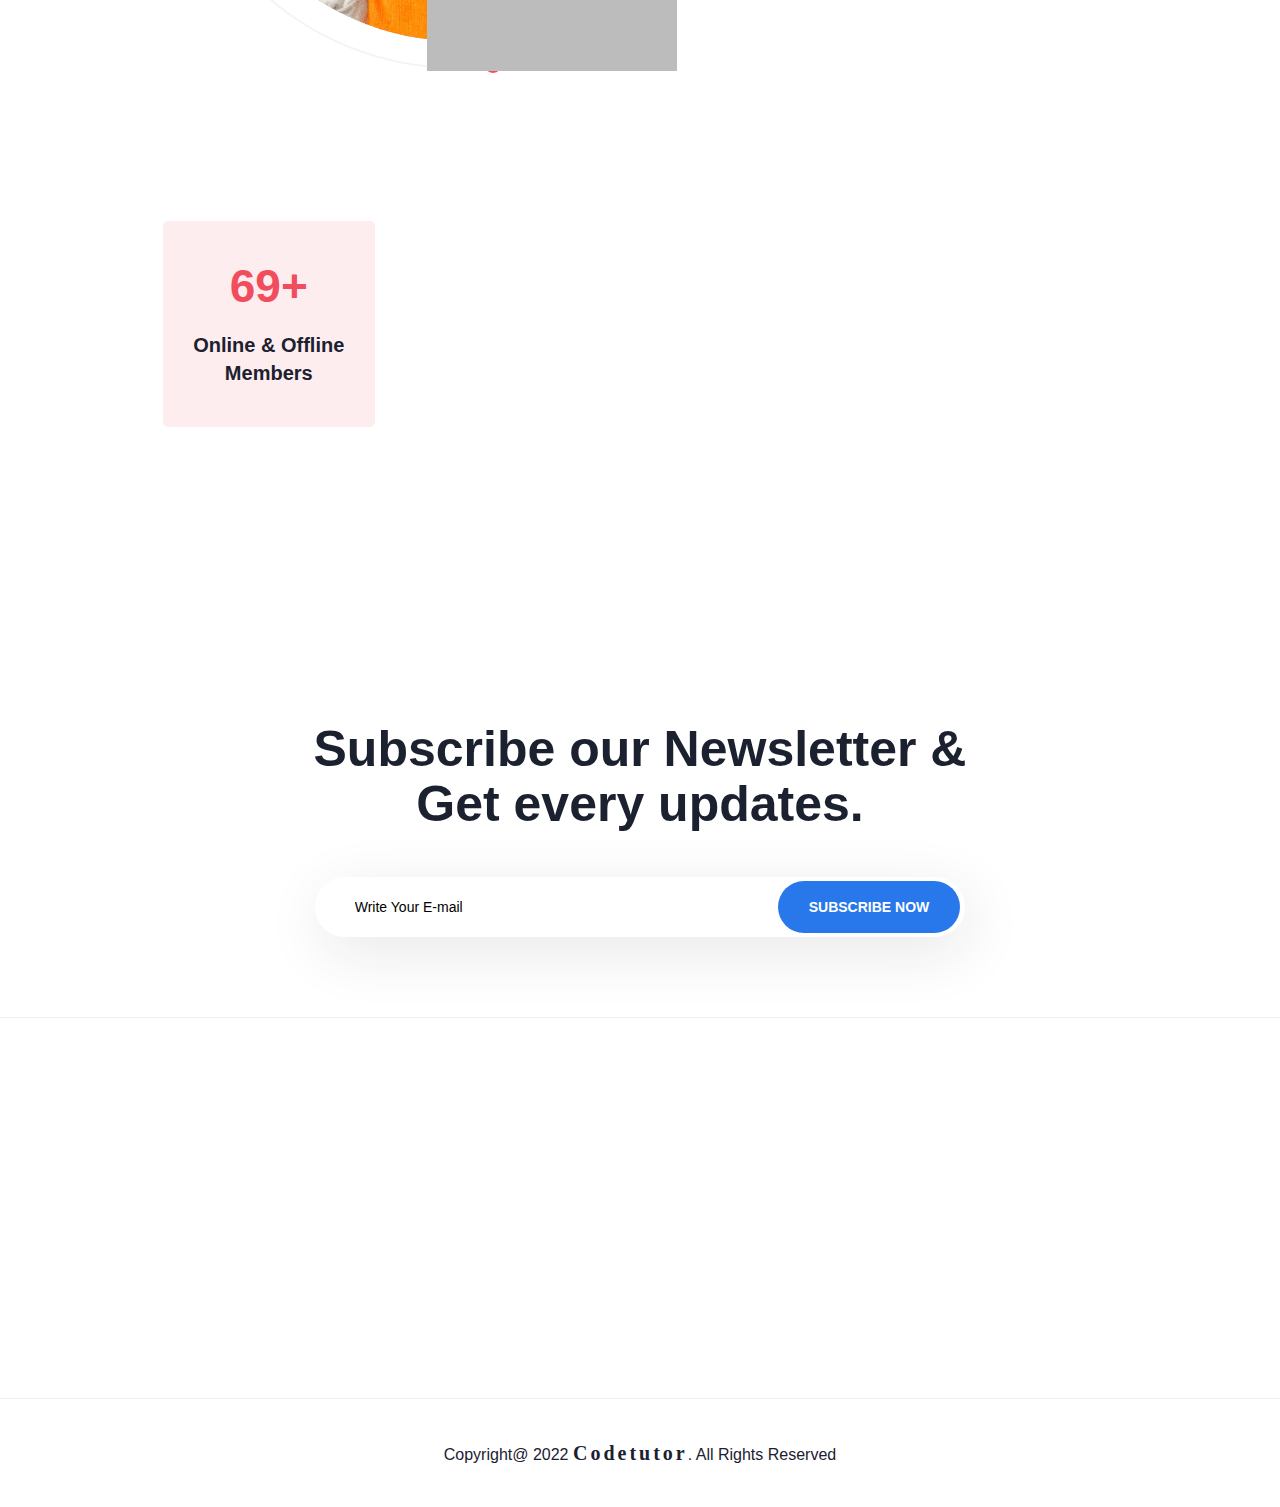
==== commit 6fe14028: "Update about.html" ====
--- a/about.html
+++ b/about.html
@@ -263,7 +263,7 @@
 
                         <li><a href="blog.html">Blog Grid</a></li>
 
-                         <li><a href="Support.html">SupperOurselves</a></li>
+                        <li><a href="Support.html">SupportOurselves</a></li>
 
                     </ul>
 
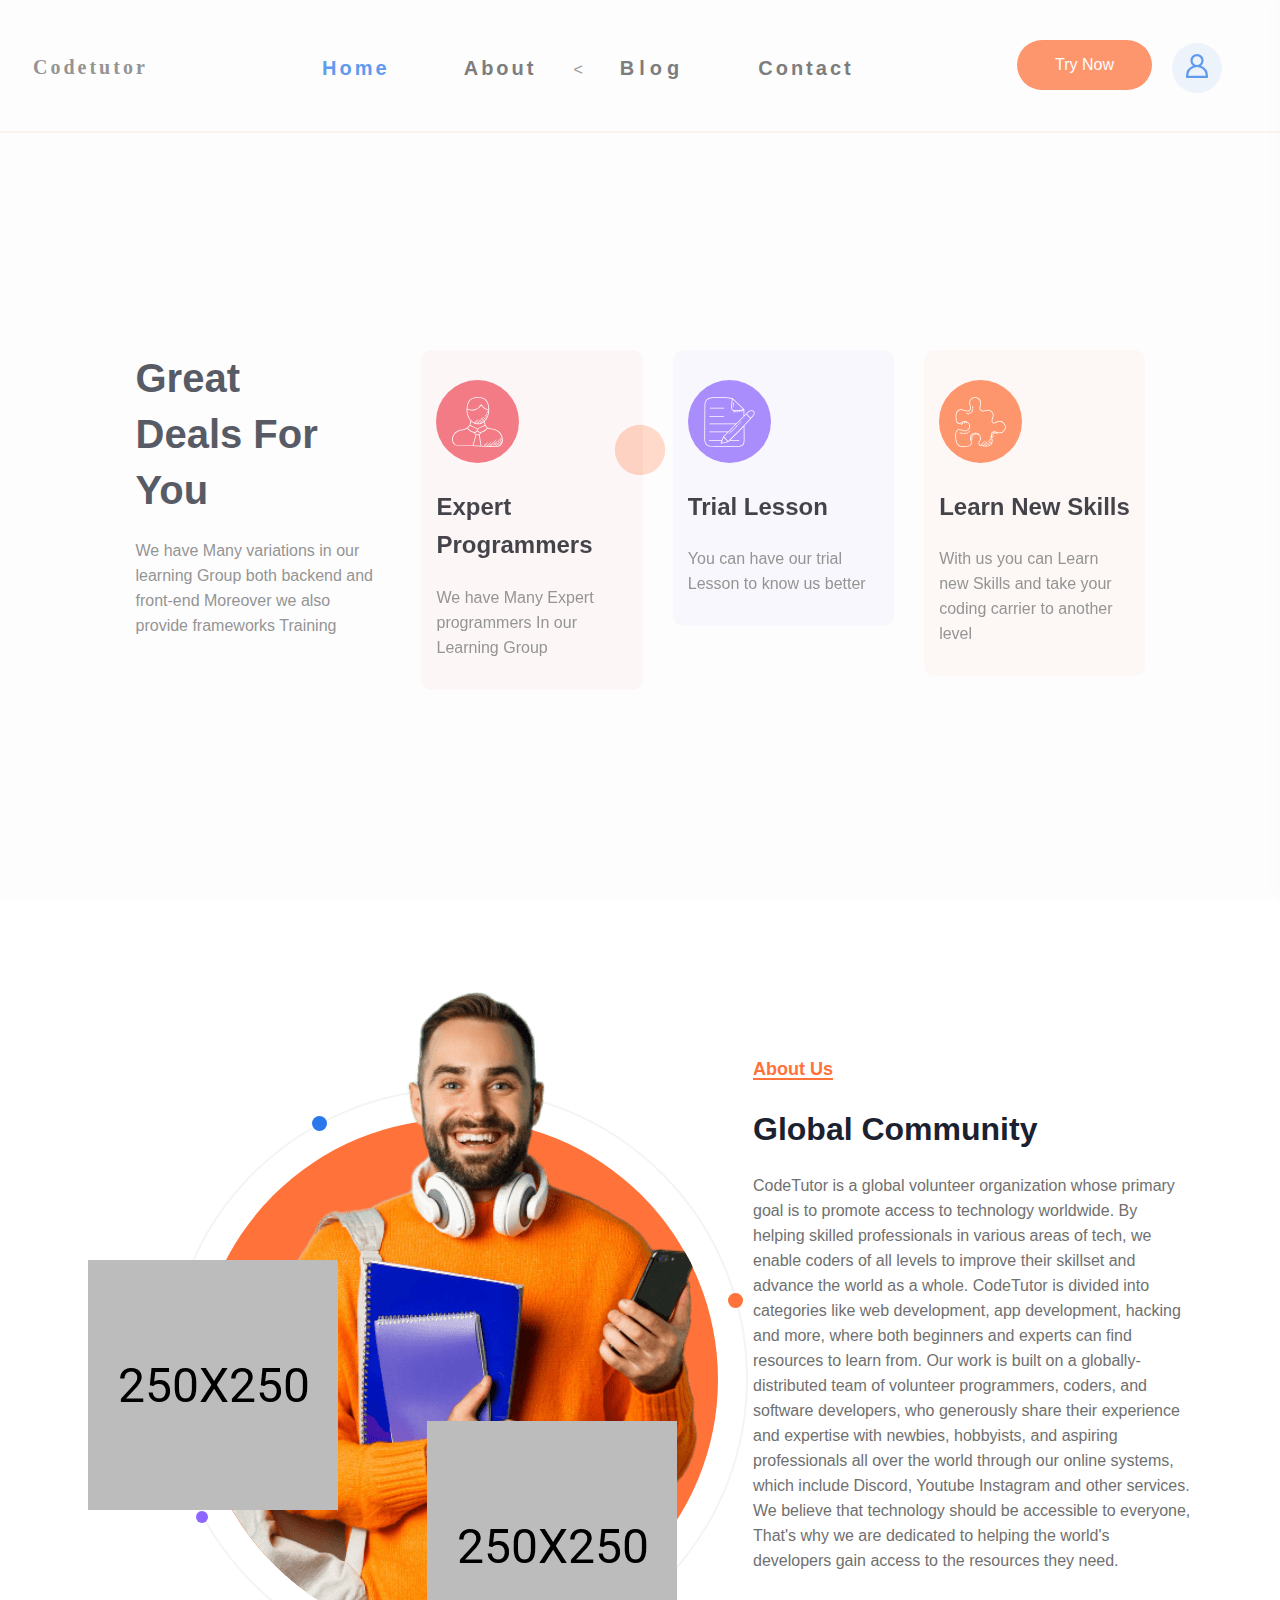
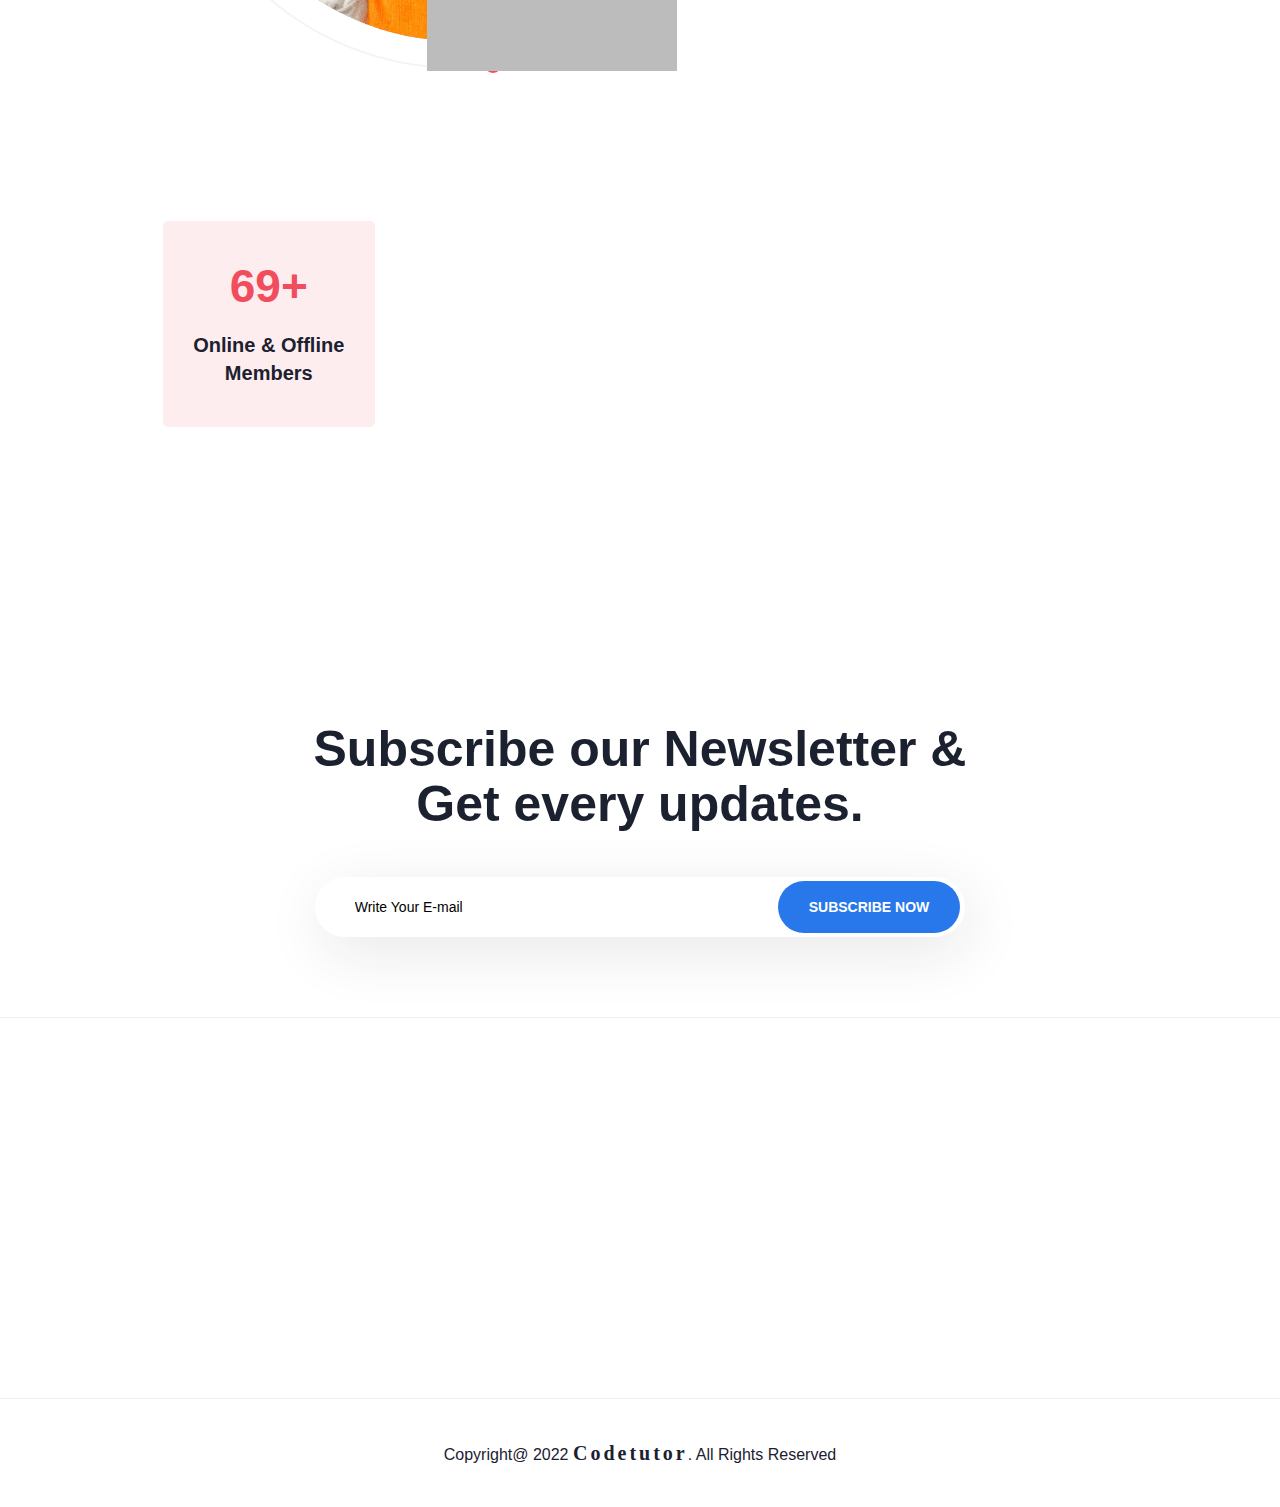
==== commit 3f736557: "Update about.html" ====
--- a/about.html
+++ b/about.html
@@ -263,7 +263,7 @@
 
                         <li><a href="blog.html">Blog Grid</a></li>
 
-                        <li><a href="Support.html">SupportOurselves</a></li>
+                            <li><a href="Support.html">SupportOurselves</a></li>
 
                     </ul>
 
